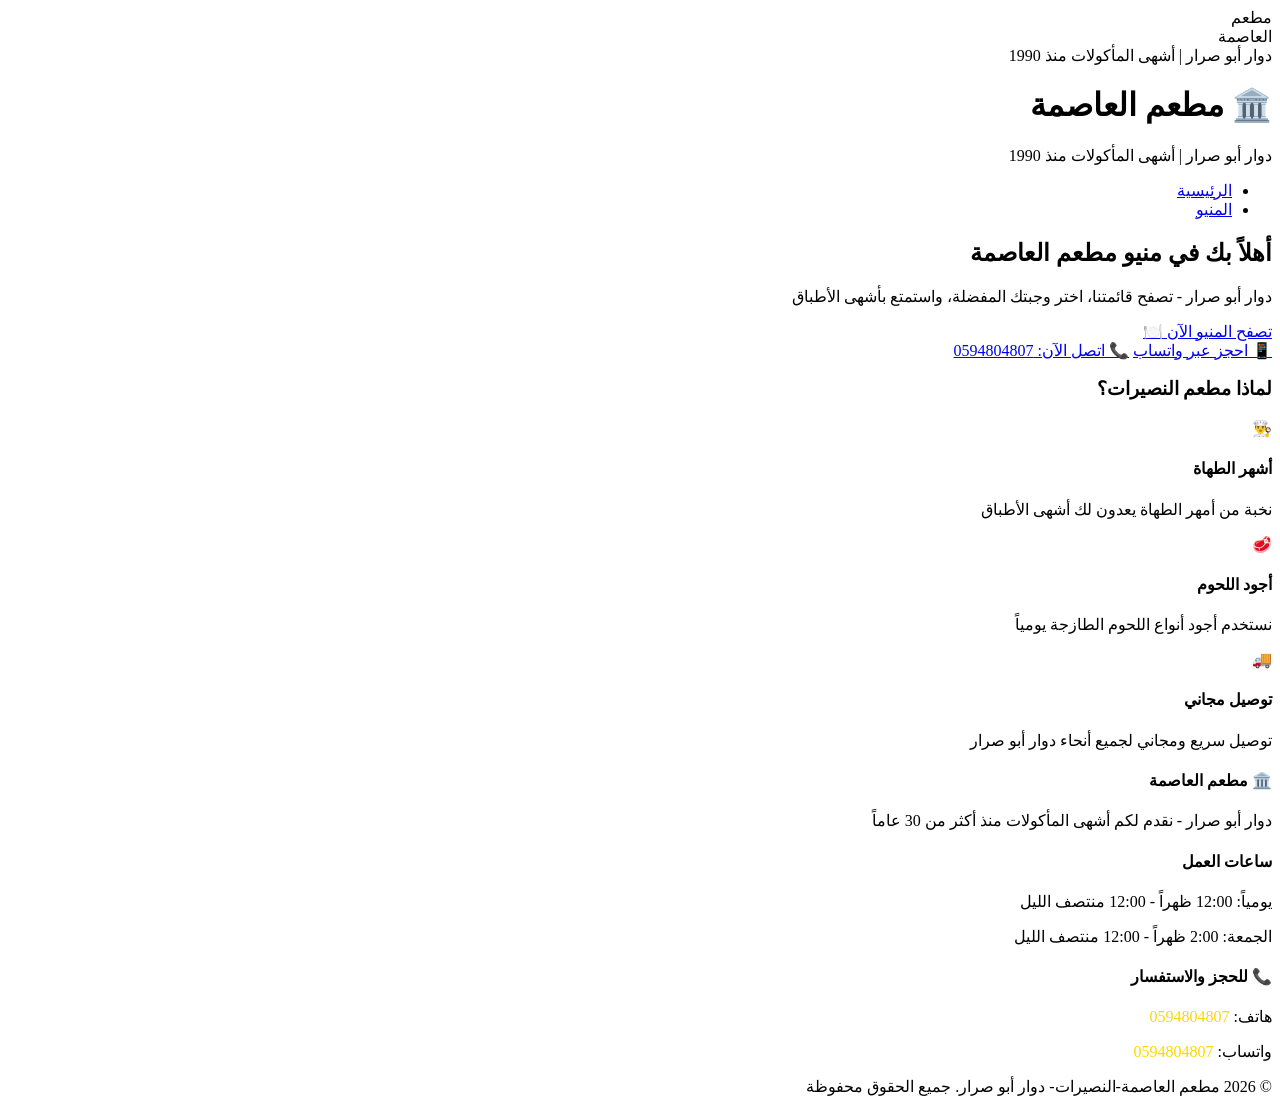
==== index.html @ 47d1ee33 "Upload restaurant website" ====
<!DOCTYPE html>
<html lang="ar" dir="rtl">

<head>
    <meta charset="UTF-8">
    <meta name="viewport" content="width=device-width, initial-scale=1.0, viewport-fit=cover">
    <title>مطععم العاصمة </title>
    <link rel="stylesheet" href="css/style.css">
</head>

<body>

    <!-- شاشة التحميل (Splash Screen) -->
    <div class="splash-screen" id="splashScreen">
        <div class="splash-content">
            <div class="splash-logo-text">
                مطعم<br>
                <span>العاصمة</span>
            </div>
            <div class="splash-subtitle">دوار أبو صرار | أشهى المأكولات منذ 1990</div>
            <div class="splash-spinner"></div>
        </div>
    </div>

    <!-- المحتوى الرئيسي -->
    <div class="main-content" id="mainContent">
        <header>
            <div class="container">
                <div class="logo">
                    <h1>🏛️ مطعم العاصمة</h1>
                    <p>دوار أبو صرار | أشهى المأكولات منذ 1990</p>
                </div>
                <nav>
                    <ul>
                        <li><a href="index.html" class="active">الرئيسية</a></li>
                        <li><a href="menu.html">المنيو</a></li>
                    </ul>
                </nav>
            </div>
        </header>

        <section class="hero">
            <div class="hero-content">
                <h2>أهلاً بك في منيو مطعم العاصمة </h2>
                <p>دوار أبو صرار - تصفح قائمتنا، اختر وجبتك المفضلة، واستمتع بأشهى الأطباق</p>
                <a href="menu.html" class="btn-primary">تصفح المنيو الآن 🍽️</a>
                <div class="contact-buttons">
                    <a href="https://wa.me/970594804807" target="_blank" class="booking-btn">📱 احجز عبر واتساب</a>
                    <a href="tel:0594804807" class="booking-btn call-btn">📞 اتصل الآن: 0594804807</a>
                </div>
            </div>
        </section>

        <section class="features">
            <div class="container">
                <h3 class="section-title">لماذا مطعم النصيرات؟</h3>
                <div class="features-grid">
                    <div class="feature-card">
                        <div class="feature-icon">👨‍🍳</div>
                        <h4>أشهر الطهاة</h4>
                        <p>نخبة من أمهر الطهاة يعدون لك أشهى الأطباق</p>
                    </div>
                    <div class="feature-card">
                        <div class="feature-icon">🥩</div>
                        <h4>أجود اللحوم</h4>
                        <p>نستخدم أجود أنواع اللحوم الطازجة يومياً</p>
                    </div>
                    <div class="feature-card">
                        <div class="feature-icon">🚚</div>
                        <h4>توصيل مجاني</h4>
                        <p>توصيل سريع ومجاني لجميع أنحاء دوار أبو صرار</p>
                    </div>
                </div>
            </div>
        </section>

        <footer>
            <div class="container">
                <div class="footer-content">
                    <div class="footer-section">
                        <h4>🏛️ مطعم العاصمة</h4>
                        <p>دوار أبو صرار - نقدم لكم أشهى المأكولات منذ أكثر من 30 عاماً</p>
                    </div>
                    <div class="footer-section">
                        <h4>ساعات العمل</h4>
                        <p>يومياً: 12:00 ظهراً - 12:00 منتصف الليل</p>
                        <p>الجمعة: 2:00 ظهراً - 12:00 منتصف الليل</p>
                    </div>
                    <div class="footer-section">
                        <h4>📞 للحجز والاستفسار</h4>
                        <p>هاتف: <a href="tel:0594804807" style="color:#FFD700; text-decoration:none;">0594804807</a>
                        </p>
                        <p>واتساب: <a href="https://wa.me/970594804807" target="_blank"
                                style="color:#FFD700; text-decoration:none;">0594804807</a></p>
                    </div>
                </div>
                <div class="footer-bottom">
                    <p>© 2026 مطعم العاصمة-النصيرات- دوار أبو صرار. جميع الحقوق محفوظة</p>
                </div>
            </div>
        </footer>
    </div>

    <script src="js/main.js"></script>
</body>

</html>
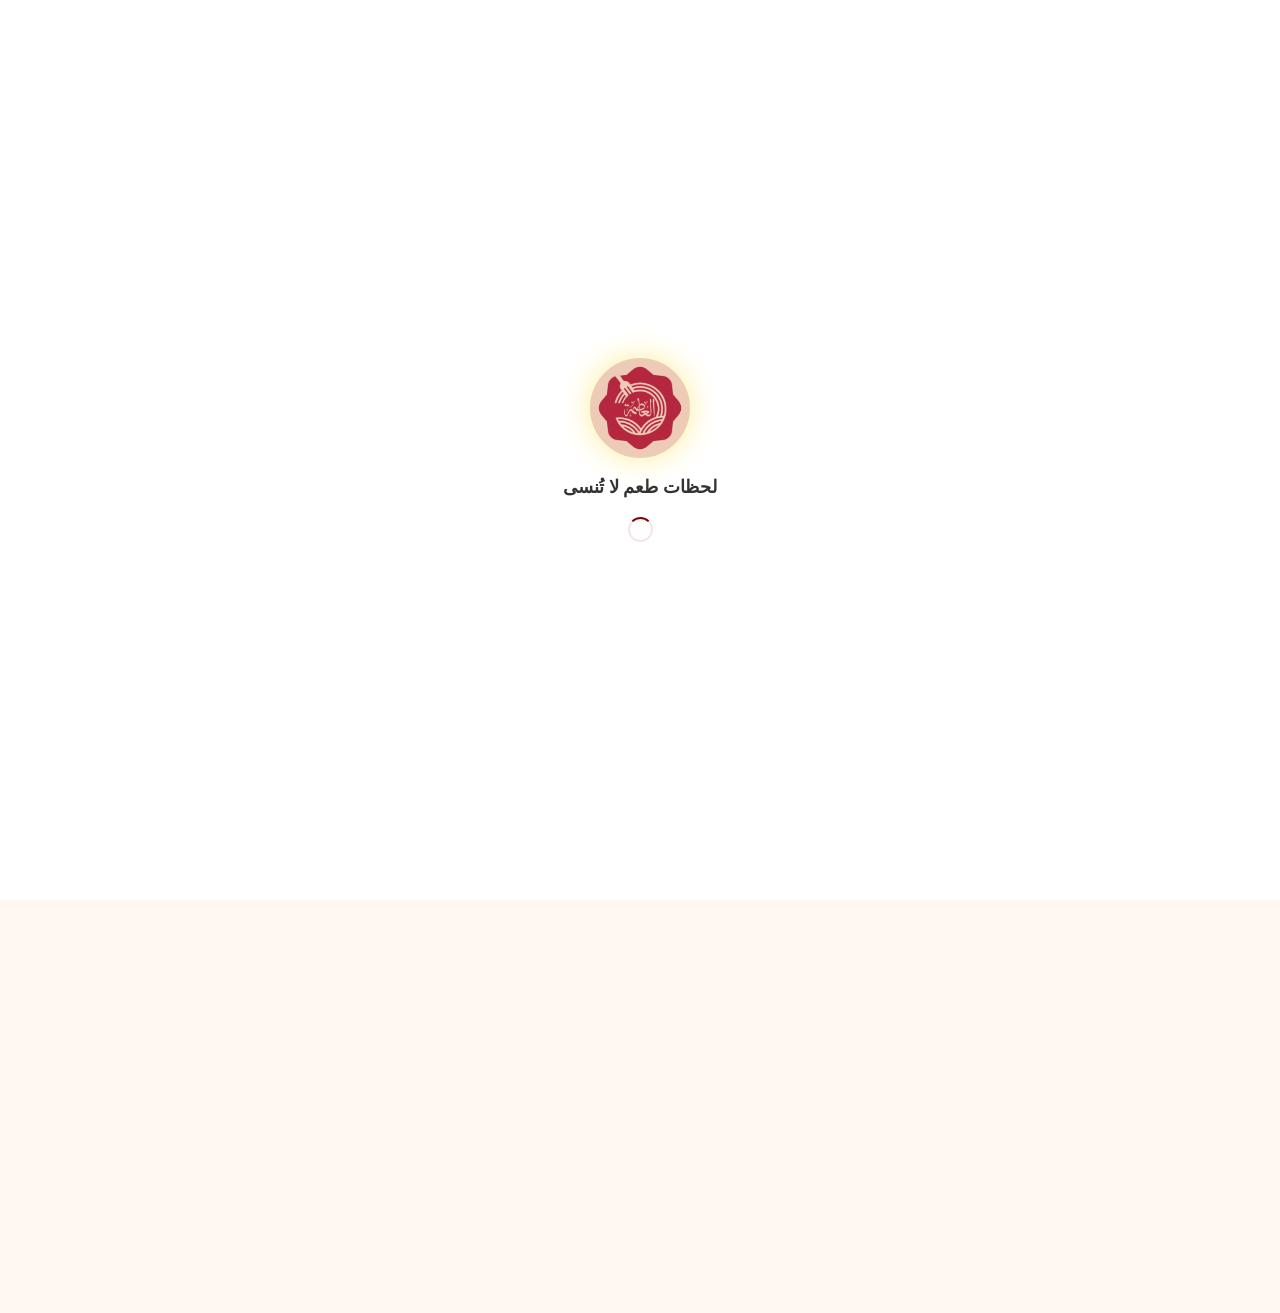
==== commit 9df33cfb: "first upload" ====
--- a/index.html
+++ b/index.html
@@ -3,33 +3,101 @@
 
 <head>
     <meta charset="UTF-8">
+   
     <meta name="viewport" content="width=device-width, initial-scale=1.0, viewport-fit=cover">
-    <title>مطععم العاصمة </title>
+    <title>مطعم العاصمة | مذاق يجمعنا</title>
+    <meta name="description" content="مطعم العاصمة في النصيرات - غزة يقدم أشهى الوجبات السريعة والمشاوي بجودة عالية وخدمة سريعة. اطلب الآن واستمتع بتجربة طعام مميزة لحظات طعم لا تُنسى.">
+    <meta name="keywords" content="مطعم العاصمة, مطاعم النصيرات, مطاعم غزة, وجبات سريعة غزة, مشاوي غزة, منيو العاصمة, دوار أبو صرار">
+    <link rel="canonical" href="https://alassema-restaurant.netlify.app/">
+
+    <link rel="icon" type="image/jpeg" href="assets/images/logo.jpg">
+    <link rel="apple-touch-icon" href="assets/images/logo.jpg">
+
+    <meta property="og:type" content="website">
+    <meta property="og:site_name" content="مطعم العاصمة">
+    <meta property="og:title" content="مطعم العاصمة - تجربة طعام مميزة في غزة">
+    <meta property="og:description" content="أفضل وجبات سريعة ومشاوي في النصيرات - تصفح المنيو واطلب الآن بسهولة.">
+    <meta property="og:image" content="https://alassema-restaurant.netlify.app/assets/images/logo.jpg">
+    <meta property="og:url" content="https://alassema-restaurant.netlify.app/">
+    <meta property="og:locale" content="ar_AR">
+
+    <meta name="twitter:card" content="summary_large_image">
+    <meta name="twitter:title" content="مطعم العاصمة - النصيرات">
+    <meta name="twitter:description" content="لحظات طعم لا تُنسى - أفضل وجبات سريعة ومشاوي في النصيرات.">
+    <meta name="twitter:image" content="https://alassema-restaurant.netlify.app/assets/images/logo.jpg">
+    
     <link rel="stylesheet" href="css/style.css">
+    <link rel="stylesheet" href="https://cdnjs.cloudflare.com/ajax/libs/font-awesome/6.0.0/css/all.min.css">
+    <link rel="icon" type="image/jpeg" href="assets/images/logo.jpg">
+    <script type="application/ld+json">
+        {
+          "@context": "https://schema.org",
+          "@type": "Restaurant",
+          "name": "مطعم العاصمة",
+          "image": "https://alassema-restaurant.netlify.app/assets/images/logo.jpg",
+          "url": "https://alassema-restaurant.netlify.app/",
+          "telephone": "+970594804807",
+          "address": {
+            "@type": "PostalAddress",
+            "streetAddress": "دوار أبو صرار",
+            "addressLocality": "النصيرات",
+            "addressRegion": "غزة",
+            "addressCountry": "PS"
+          },
+          "geo": {
+            "@type": "GeoCoordinates",
+            "latitude": "31.4485",
+            "longitude": "34.3918"
+          },
+          "servesCuisine": ["Fast Food", "Grill", "Arabic Food"],
+          "priceRange": "$$",
+          "openingHoursSpecification": [
+            {
+              "@type": "OpeningHoursSpecification",
+              "dayOfWeek": ["Monday", "Tuesday", "Wednesday", "Thursday", "Saturday", "Sunday"],
+              "opens": "12:00",
+              "closes": "23:59"
+            },
+            {
+              "@type": "OpeningHoursSpecification",
+              "dayOfWeek": "Friday",
+              "opens": "14:00",
+              "closes": "23:59"
+            }
+          ]
+        }
+        </script>
 </head>
 
 <body>
 
-    <!-- شاشة التحميل (Splash Screen) -->
-    <div class="splash-screen" id="splashScreen">
-        <div class="splash-content">
-            <div class="splash-logo-text">
-                مطعم<br>
-                <span>العاصمة</span>
+    <div class="splash-screen" id="splashScreen" style="background-color: #ffffff;">
+        <div class="splash-content" style="text-align: center;">
+            <div class="splash-logo-container" style="width: 100px; height: 100px; margin: 0 auto;">
+                <img src="assets/images/logo.jpg" alt="العاصمة" class="splash-logo-img" style="width: 100%; border-radius: 50%;">
             </div>
-            <div class="splash-subtitle">دوار أبو صرار | أشهى المأكولات منذ 1990</div>
-            <div class="splash-spinner"></div>
+            
+            <div class="splash-text" style="margin-top: 15px; color: #333; font-size: 1.1rem; font-weight: bold;">
+                لحظات طعم لا تُنسى
+            </div>
+    
+            <div class="splash-spinner" style="width: 25px; height: 25px; border-width: 2px; margin: 15px auto 0;"></div>
         </div>
     </div>
 
-    <!-- المحتوى الرئيسي -->
     <div class="main-content" id="mainContent">
         <header>
             <div class="container">
                 <div class="logo">
-                    <h1>🏛️ مطعم العاصمة</h1>
-                    <p>دوار أبو صرار | أشهى المأكولات منذ 1990</p>
+                    <a href="index.html" class="logo-link">
+                        <img src="assets/images/logo.jpg" alt="Logo" class="header-logo-img">
+                        <div class="logo-text-wrapper">
+                            <h1>مطعم العاصمة</h1>
+                            <p>النصيرات | المذاق الرفيع</p>
+                        </div>
+                    </a>
                 </div>
+                
                 <nav>
                     <ul>
                         <li><a href="index.html" class="active">الرئيسية</a></li>
@@ -41,34 +109,31 @@
 
         <section class="hero">
             <div class="hero-content">
-                <h2>أهلاً بك في منيو مطعم العاصمة </h2>
-                <p>دوار أبو صرار - تصفح قائمتنا، اختر وجبتك المفضلة، واستمتع بأشهى الأطباق</p>
-                <a href="menu.html" class="btn-primary">تصفح المنيو الآن 🍽️</a>
-                <div class="contact-buttons">
-                    <a href="https://wa.me/970594804807" target="_blank" class="booking-btn">📱 احجز عبر واتساب</a>
-                    <a href="tel:0594804807" class="booking-btn call-btn">📞 اتصل الآن: 0594804807</a>
+                <h2>حيث يجتمع الفن والمذاق 🥗</h2>
+                <p>نقدم لك تشكيلة مختارة من الوجبات المحضرة بشغف لتناسب ذوقك الرفيع.</p>
+                <div class="hero-cta">
+                    <a href="menu.html" class="btn-primary">استكشف المنيو</a>
                 </div>
             </div>
         </section>
 
         <section class="features">
             <div class="container">
-                <h3 class="section-title">لماذا مطعم النصيرات؟</h3>
                 <div class="features-grid">
                     <div class="feature-card">
-                        <div class="feature-icon">👨‍🍳</div>
-                        <h4>أشهر الطهاة</h4>
-                        <p>نخبة من أمهر الطهاة يعدون لك أشهى الأطباق</p>
+                        <div class="feature-icon">✨</div>
+                        <h4>جودة تليق بك</h4>
+                        <p>نعتمد أفضل المعايير في اختيار المكونات واللحوم الطازجة يومياً.</p>
                     </div>
                     <div class="feature-card">
-                        <div class="feature-icon">🥩</div>
-                        <h4>أجود اللحوم</h4>
-                        <p>نستخدم أجود أنواع اللحوم الطازجة يومياً</p>
+                        <div class="feature-icon">🔥</div>
+                        <h4>تحضير فوري</h4>
+                        <p>وجبتك تُحضر بعناية لحظة طلبك لتصلك ساخنة وطازجة تماماً.</p>
                     </div>
                     <div class="feature-card">
-                        <div class="feature-icon">🚚</div>
-                        <h4>توصيل مجاني</h4>
-                        <p>توصيل سريع ومجاني لجميع أنحاء دوار أبو صرار</p>
+                        <div class="feature-icon">📍</div>
+                        <h4>دقة المواعيد</h4>
+                        <p>نلتزم بتقديم خدمة سريعة واحترافية، سواء داخل المطعم أو في التوصيل.</p>
                     </div>
                 </div>
             </div>
@@ -79,23 +144,29 @@
                 <div class="footer-content">
                     <div class="footer-section">
                         <h4>🏛️ مطعم العاصمة</h4>
-                        <p>دوار أبو صرار - نقدم لكم أشهى المأكولات منذ أكثر من 30 عاماً</p>
+                        <p><i class="fas fa-map-marker-alt"></i> النصيرات - دوار أبو صرار</p>
                     </div>
+        
                     <div class="footer-section">
-                        <h4>ساعات العمل</h4>
-                        <p>يومياً: 12:00 ظهراً - 12:00 منتصف الليل</p>
-                        <p>الجمعة: 2:00 ظهراً - 12:00 منتصف الليل</p>
+                        <h4>أوقات العمل</h4>
+                        <p>يومياً: 12:00 م - 12:00 ص</p>
+                        <p>الجمعة: 2:00 م - 12:00 ص</p>
                     </div>
+        
                     <div class="footer-section">
-                        <h4>📞 للحجز والاستفسار</h4>
-                        <p>هاتف: <a href="tel:0594804807" style="color:#FFD700; text-decoration:none;">0594804807</a>
-                        </p>
-                        <p>واتساب: <a href="https://wa.me/970594804807" target="_blank"
-                                style="color:#FFD700; text-decoration:none;">0594804807</a></p>
+                        <h4>تواصل معنا</h4>
+                        <div class="social-links">
+                            <a href="https://www.facebook.com/asemarest/" target="_blank" class="social-icon fb"><i class="fab fa-facebook-f"></i></a>
+                            <a href="https://www.instagram.com/asemarest" target="_blank" class="social-icon ig"><i class="fab fa-instagram"></i></a>
+                            <a href="https://wa.me/970594804807" target="_blank" class="social-icon wa"><i class="fab fa-whatsapp"></i></a>
+                        </div>
+                        <div class="call-action-wrapper">
+                            <a href="tel:0594804807" class="booking-btn call-btn">اطلب وجبتك الآن</a>
+                        </div>
                     </div>
                 </div>
                 <div class="footer-bottom">
-                    <p>© 2026 مطعم العاصمة-النصيرات- دوار أبو صرار. جميع الحقوق محفوظة</p>
+                    <p>© 2026 مطعم العاصمة. جميع الحقوق محفوظة</p>
                 </div>
             </div>
         </footer>
@@ -103,5 +174,4 @@
 
     <script src="js/main.js"></script>
 </body>
-
 </html>
--- a/css/style.css
+++ b/css/style.css
@@ -0,0 +1,462 @@
+/* ========== 1. الإعدادات العامة والخطوط ========== */
+@import url('https://fonts.googleapis.com/css2?family=Tajawal:wght@300;400;500;700;800&display=swap');
+
+* {
+    margin: 0;
+    padding: 0;
+    box-sizing: border-box;
+}
+
+body {
+    font-family: 'Tajawal', sans-serif;
+    background: #fef8f0;
+    color: #2d2a24;
+    line-height: 1.6;
+}
+
+.container {
+    max-width: 1200px;
+    margin: 0 auto;
+    padding: 0 20px;
+}
+
+/* ========== 2. الهيدر والشعار (Header & Logo) ========== */
+header {
+    background: linear-gradient(135deg, #8B0000 0%, #5a0000 100%);
+    color: white;
+    padding: 10px 0;
+    box-shadow: 0 2px 15px rgba(0,0,0,0.2);
+    position: sticky;
+    top: 0;
+    z-index: 1000;
+}
+
+header .container {
+    display: flex;
+    justify-content: space-between;
+    align-items: center;
+    flex-wrap: wrap;
+    gap: 20px;
+}
+
+.logo-link {
+    display: flex;
+    align-items: center;
+    gap: 15px;
+    text-decoration: none;
+}
+
+.header-logo-img {
+    height: 70px;
+    width: auto;
+    border-radius: 12px;
+    border: 1.5px solid #FFD700;
+    background: #fff;
+    padding: 2px;
+}
+
+.logo-text-wrapper h1 {
+    color: #FFD700;
+    font-size: 1.6rem;
+    margin: 0;
+    text-shadow: 1px 1px 2px rgba(0,0,0,0.5);
+}
+
+.logo-text-wrapper p {
+    color: #f1c7b8;
+    font-size: 0.8rem;
+    margin: 0;
+}
+
+nav ul {
+    display: flex;
+    list-style: none;
+    gap: 30px;
+}
+
+nav ul li a {
+    color: white;
+    text-decoration: none;
+    font-weight: 500;
+    padding: 8px 20px;
+    border-radius: 30px;
+    transition: all 0.3s;
+}
+
+nav ul li a:hover,
+nav ul li a.active {
+    background: #FFD700;
+    color: #8B0000;
+}
+
+/* ========== 3. قسم الـ Hero ========== */
+.hero {
+    background: linear-gradient(rgba(0, 0, 0, 0.5), rgba(0, 0, 0, 0.3)), 
+                url('../assets/images/hero-bg.jpg'); 
+    background-size: cover;
+    background-position: center center;
+    background-repeat: no-repeat;
+    height: 80vh;
+    display: flex;
+    align-items: center;
+    justify-content: center;
+    padding: 0 20px;
+}
+
+.hero-content {
+    max-width: 700px;
+    margin: 0 auto;
+    text-align: center;
+    color: white;
+}
+
+.hero-content p {
+    font-size: 1.2rem;
+    margin-bottom: 30px;
+}
+
+.btn-primary {
+    display: inline-block;
+    background: #FFD700;
+    color: #8B0000;
+    padding: 12px 32px;
+    border-radius: 40px;
+    text-decoration: none;
+    font-weight: bold;
+    font-size: 1.1rem;
+    transition: all 0.3s;
+}
+
+.btn-primary:hover {
+    background: #FFC107;
+    transform: scale(1.05);
+}
+
+/* ========== 4. صفحة المنيو والأصناف ========== */
+.menu-page {
+    padding: 60px 0;
+    min-height: 70vh;
+}
+
+.page-title {
+    text-align: center;
+    font-size: 2.5rem;
+    color: #8B0000;
+    margin-bottom: 15px;
+}
+
+.page-subtitle {
+    text-align: center;
+    color: #666;
+    margin-bottom: 30px;
+}
+
+.category-block {
+    margin-bottom: 50px;
+    background: white;
+    border-radius: 24px;
+    padding: 30px;
+    box-shadow: 0 5px 20px rgba(0, 0, 0, 0.05);
+}
+
+.category-title {
+    font-size: 1.8rem;
+    color: #8B0000;
+    margin-bottom: 25px;
+    padding-bottom: 10px;
+    border-bottom: 3px solid #FFD700;
+    display: inline-block;
+}
+
+.items-grid {
+    display: grid;
+    grid-template-columns: repeat(auto-fill, minmax(300px, 1fr));
+    gap: 15px;
+}
+
+.menu-item-card {
+    display: flex;
+    justify-content: space-between;
+    align-items: center;
+    background: #fef8f0;
+    border-radius: 12px;
+    padding: 15px 20px;
+    transition: all 0.3s;
+    border-right: 5px solid #8B0000;
+    cursor: pointer; /* تم إضافة مؤشر اليد هنا */
+}
+
+.menu-item-card:hover {
+    background: white;
+    box-shadow: 0 5px 15px rgba(0, 0, 0, 0.1);
+    transform: scale(1.02);
+}
+
+.menu-item-info h4 {
+    font-size: 1.1rem;
+    color: #2d2a24;
+    margin-bottom: 5px;
+}
+
+.menu-item-info p {
+    font-size: 0.85rem;
+    color: #777;
+}
+
+.menu-item-price {
+    font-size: 1.1rem;
+    font-weight: 800;
+    color: #8B0000;
+    background: #fef1f1;
+    padding: 8px 15px;
+    border-radius: 10px;
+    white-space: nowrap;
+}
+
+/* الملاحظة أسفل المنيو */
+.menu-note-display {
+    background-color: #fff3cd;
+    border-right: 5px solid #8B0000;
+    padding: 15px;
+    margin: 30px 0;
+    border-radius: 8px;
+    text-align: center;
+    font-weight: bold;
+    color: #8B0000;
+    box-shadow: 0 2px 5px rgba(0,0,0,0.1);
+}
+
+/* ========== 5. أزرار التواصل والحجز ========== */
+.contact-buttons {
+    display: flex;
+    justify-content: center;
+    gap: 10px;
+    margin-bottom: 20px;
+    flex-wrap: wrap;
+}
+
+.booking-btn {
+    display: inline-block;
+    background: #25D366;
+    color: white;
+    padding: 12px 24px;
+    border-radius: 40px;
+    text-decoration: none;
+    font-weight: bold;
+    font-size: 1rem;
+    transition: all 0.3s;
+}
+
+.call-btn {
+    display: inline-flex;
+    align-items: center;
+    gap: 10px;
+    background-color: #FFD700;
+    color: #000 !important;
+    padding: 12px 25px;
+    border-radius: 50px;
+    text-decoration: none;
+    font-weight: bold;
+    box-shadow: 0 4px 15px rgba(255, 215, 0, 0.2);
+}
+
+.booking-btn:hover, .call-btn:hover {
+    transform: scale(1.05);
+    opacity: 0.9;
+}
+
+/* ========== 6. المميزات ========== */
+.features {
+    padding: 60px 0;
+    background: white;
+}
+
+.section-title {
+    text-align: center;
+    font-size: 2rem;
+    color: #8B0000;
+    margin-bottom: 40px;
+}
+
+.features-grid {
+    display: grid;
+    grid-template-columns: repeat(auto-fit, minmax(280px, 1fr));
+    gap: 30px;
+}
+
+.feature-card {
+    text-align: center;
+    padding: 30px;
+    background: #fef8f0;
+    border-radius: 20px;
+    transition: all 0.3s;
+}
+
+.feature-card:hover {
+    transform: translateY(-10px);
+    box-shadow: 0 10px 30px rgba(0, 0, 0, 0.1);
+}
+
+/* ========== 7. الفوتر ========== */
+footer {
+    background: #1a1a1a;
+    color: #ffffff;
+    padding: 40px 0 20px;
+    border-top: 3px solid #8B0000;
+}
+
+.footer-content {
+    display: grid;
+    grid-template-columns: repeat(auto-fit, minmax(250px, 1fr));
+    gap: 30px;
+    text-align: center;
+}
+
+.social-links {
+    display: flex;
+    justify-content: center;
+    gap: 12px;
+    margin-bottom: 15px;
+}
+
+.social-icon {
+    width: 42px; height: 42px;
+    border-radius: 50%;
+    display: flex; align-items: center; justify-content: center;
+    color: white; font-size: 18px; transition: all 0.3s ease;
+    text-decoration: none;
+}
+
+.fb { background: #1877F2; }
+.ig { background: linear-gradient(45deg, #f09433, #e6683c, #dc2743, #cc2366, #bc1888); }
+.wa { background: #25D366; }
+
+/* ========== 8. شاشة التحميل (Splash Screen) ========== */
+.splash-screen {
+    position: fixed;
+    top: 0; left: 0; width: 100%; height: 100%;
+    background-color: #f1c7b8;
+    display: flex; justify-content: center; align-items: center;
+    z-index: 9999;
+}
+
+.splash-logo-container {
+    width: 100px; height: 100px;
+    margin-bottom: 20px;
+    animation: logoFadeIn 1.2s ease-out, splashPulse 1.5s ease-in-out infinite alternate;
+}
+
+.splash-logo-img {
+    width: 100%; height: 100%;
+    object-fit: contain;
+    filter: drop-shadow(0 0 15px rgba(255, 215, 0, 0.4));
+}
+.splash-text {
+    animation: fadeIn 1s ease-in-out;
+}
+
+@keyframes fadeIn {
+    from { opacity: 0; transform: translateY(10px); }
+    to { opacity: 1; transform: translateY(0); }
+}
+
+.splash-spinner {
+    width: 30px; height: 30px;
+    border: 3px solid rgba(139, 0, 0, 0.1);
+    border-top: 3px solid #8B0000;
+    border-radius: 50%;
+    margin: 20px auto 0;
+    animation: spin 1s linear infinite;
+}
+
+.main-content {
+    opacity: 0;
+    transition: opacity 0.5s ease;
+}
+
+.main-content.visible {
+    opacity: 1;
+}
+
+/* ========== 9. الأنيميشن ========== */
+@keyframes spin { 100% { transform: rotate(360deg); } }
+@keyframes splashPulse { from { transform: scale(1); } to { transform: scale(1.05); } }
+@keyframes logoFadeIn { from { opacity: 0; transform: scale(0.8); } to { opacity: 1; transform: scale(1); } }
+
+/* ========== 10. استجابة للجوال (Media Queries) ========== */
+@media (max-width: 768px) {
+    header .container { flex-direction: column; text-align: center; }
+    nav ul { gap: 15px; margin-top: 10px; }
+    .hero { height: 60vh; background-position: 25% center; }
+    .hero-content h2 { font-size: 1.8rem; }
+    .page-title { font-size: 1.8rem; }
+    .call-btn, .booking-btn { width: 100%; justify-content: center; }
+    
+    .category-title {
+        background: linear-gradient(to left, #8B0000, #4a0000);
+        color: white;
+        padding: 10px 20px;
+        border-radius: 50px;
+        display: block;
+        text-align: center;
+        font-size: 1.2rem;
+    }
+}
+
+/* ========== 11. إضافة نافذة عرض صور الطعام (Food Modal) ========== */
+.food-modal {
+    position: fixed;
+    top: 0;
+    left: 0;
+    width: 100%;
+    height: 100%;
+    background: rgba(0, 0, 0, 0.85);
+    display: none; /* يتم تغييره بواسطة JS */
+    align-items: center;
+    justify-content: center;
+    z-index: 2000;
+    opacity: 0;
+    transition: opacity 0.3s ease;
+}
+
+.food-modal.active {
+    opacity: 1;
+}
+
+.modal-body {
+    background: white;
+    padding: 20px;
+    border-radius: 20px;
+    max-width: 450px;
+    width: 90%;
+    text-align: center;
+    position: relative;
+    transform: scale(0.8);
+    transition: transform 0.3s ease;
+}
+
+.food-modal.active .modal-body {
+    transform: scale(1);
+}
+
+.modal-body img {
+    width: 100%;
+    border-radius: 15px;
+    margin-bottom: 15px;
+    box-shadow: 0 5px 15px rgba(0,0,0,0.2);
+}
+
+.modal-body h3 {
+    color: #8B0000;
+    font-size: 1.4rem;
+}
+
+.close-modal-btn {
+    position: absolute;
+    top: 10px;
+    right: 15px;
+    font-size: 30px;
+    cursor: pointer;
+    color: #8B0000;
+    font-weight: bold;
+}
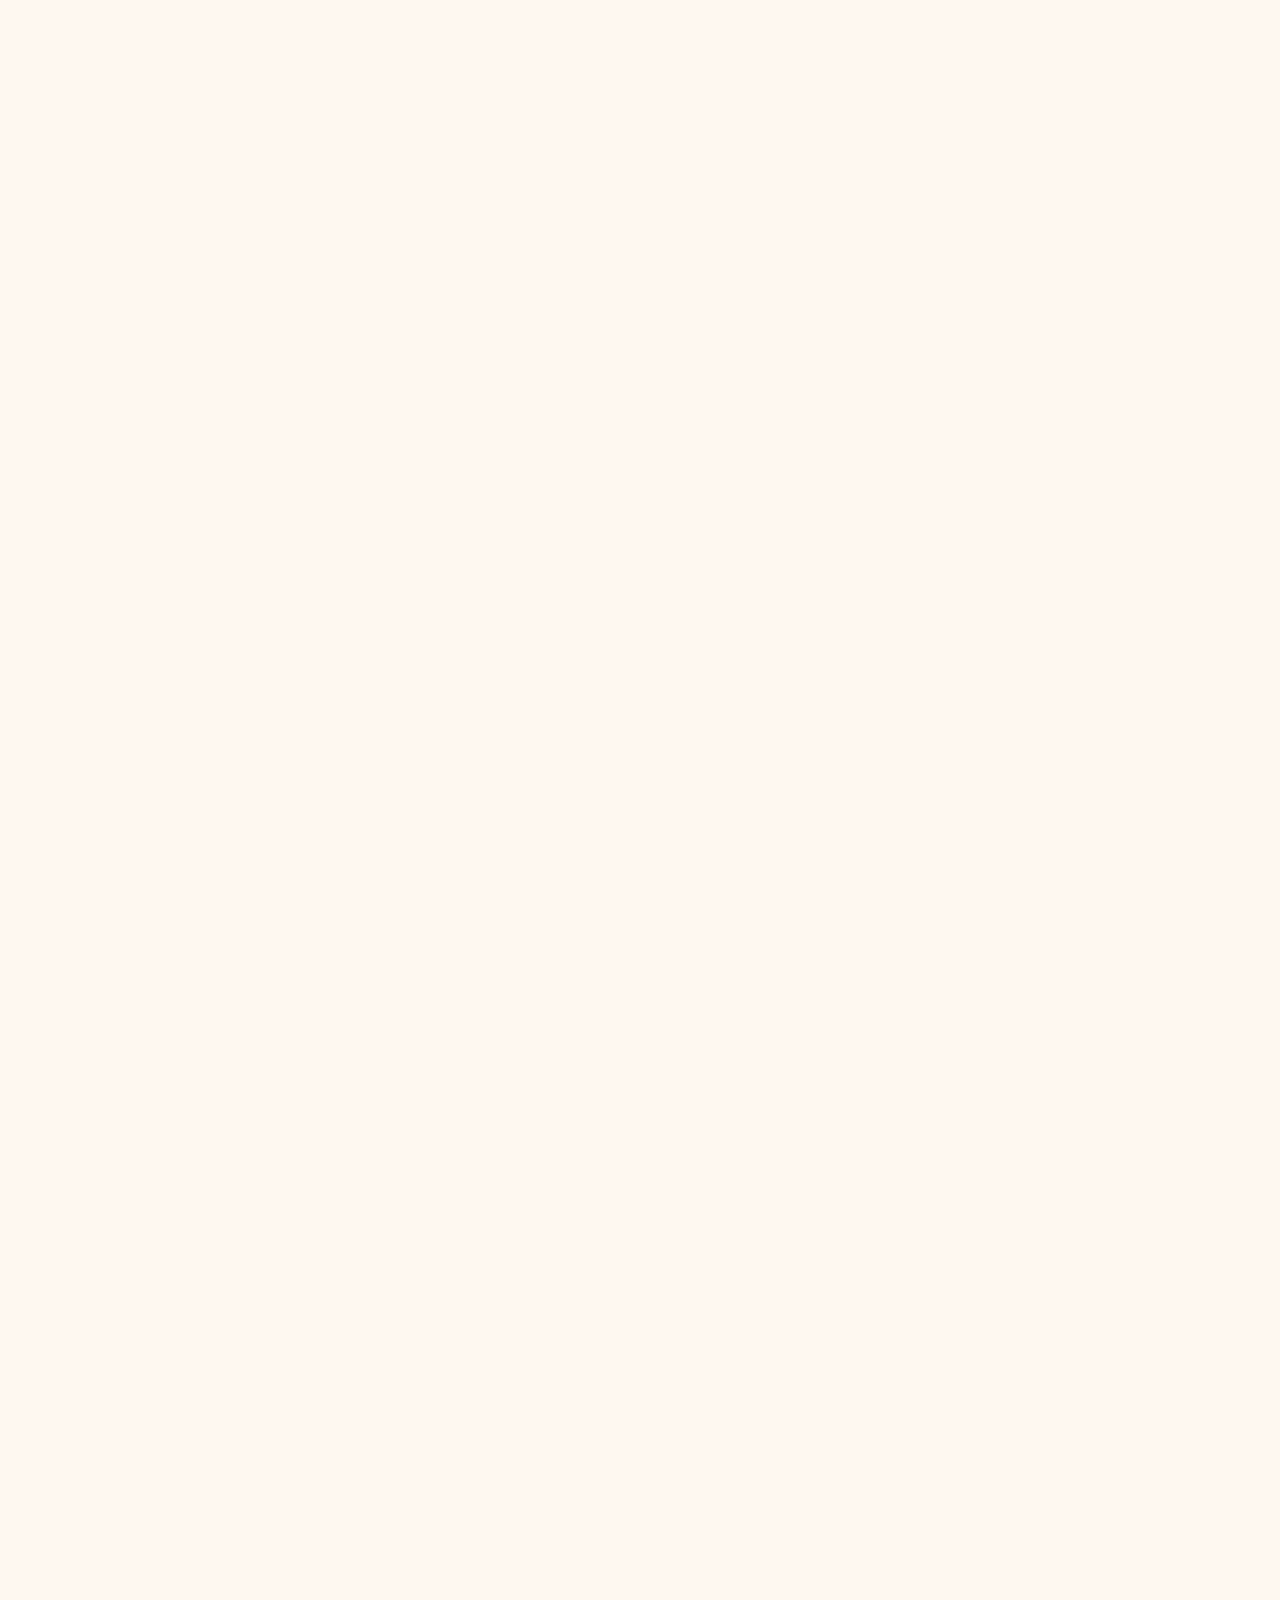
==== commit 39efe323: "تحديث الصور وتعديل التصميم" ====
--- a/index.html
+++ b/index.html
@@ -1,177 +1,456 @@
 <!DOCTYPE html>
 <html lang="ar" dir="rtl">
-
 <head>
     <meta charset="UTF-8">
-   
     <meta name="viewport" content="width=device-width, initial-scale=1.0, viewport-fit=cover">
-    <title>مطعم العاصمة | مذاق يجمعنا</title>
-    <meta name="description" content="مطعم العاصمة في النصيرات - غزة يقدم أشهى الوجبات السريعة والمشاوي بجودة عالية وخدمة سريعة. اطلب الآن واستمتع بتجربة طعام مميزة لحظات طعم لا تُنسى.">
-    <meta name="keywords" content="مطعم العاصمة, مطاعم النصيرات, مطاعم غزة, وجبات سريعة غزة, مشاوي غزة, منيو العاصمة, دوار أبو صرار">
+    <title>مطعم العاصمة | ALASEMA - مذاق يجمعنا</title>
+    <meta name="description" content="مطعم العاصمة في النصيرات - غزة يقدم أشهى الوجبات السريعة والمشاوي بجودة عالية">
+    <meta name="keywords" content="مطعم العاصمة, Alasema, مطاعم النصيرات, مطاعم غزة">
+    <meta name="google-site-verification" content="ZePMrccEI_mKXvgqI4uJsRuyv08kpk_qlB1QU6Xp2k4" />
     <link rel="canonical" href="https://alassema-restaurant.netlify.app/">
-
     <link rel="icon" type="image/jpeg" href="assets/images/logo.jpg">
-    <link rel="apple-touch-icon" href="assets/images/logo.jpg">
-
-    <meta property="og:type" content="website">
-    <meta property="og:site_name" content="مطعم العاصمة">
-    <meta property="og:title" content="مطعم العاصمة - تجربة طعام مميزة في غزة">
-    <meta property="og:description" content="أفضل وجبات سريعة ومشاوي في النصيرات - تصفح المنيو واطلب الآن بسهولة.">
-    <meta property="og:image" content="https://alassema-restaurant.netlify.app/assets/images/logo.jpg">
-    <meta property="og:url" content="https://alassema-restaurant.netlify.app/">
-    <meta property="og:locale" content="ar_AR">
-
-    <meta name="twitter:card" content="summary_large_image">
-    <meta name="twitter:title" content="مطعم العاصمة - النصيرات">
-    <meta name="twitter:description" content="لحظات طعم لا تُنسى - أفضل وجبات سريعة ومشاوي في النصيرات.">
-    <meta name="twitter:image" content="https://alassema-restaurant.netlify.app/assets/images/logo.jpg">
     
+    <!-- CSS Files -->
     <link rel="stylesheet" href="css/style.css">
     <link rel="stylesheet" href="https://cdnjs.cloudflare.com/ajax/libs/font-awesome/6.0.0/css/all.min.css">
-    <link rel="icon" type="image/jpeg" href="assets/images/logo.jpg">
+    <link href="https://fonts.googleapis.com/css2?family=Cairo:wght@300;400;500;600;700;800&family=Poppins:wght@300;400;500;600;700&display=swap" rel="stylesheet">
+    
+    <!-- Schema.org -->
     <script type="application/ld+json">
-        {
-          "@context": "https://schema.org",
-          "@type": "Restaurant",
-          "name": "مطعم العاصمة",
-          "image": "https://alassema-restaurant.netlify.app/assets/images/logo.jpg",
-          "url": "https://alassema-restaurant.netlify.app/",
-          "telephone": "+970594804807",
-          "address": {
+    {
+        "@context": "https://schema.org",
+        "@type": "Restaurant",
+        "name": "مطعم العاصمة",
+        "alternateName": "ALASEMA",
+        "image": "https://alassema-restaurant.netlify.app/assets/images/logo.jpg",
+        "url": "https://alassema-restaurant.netlify.app/",
+        "telephone": "+970594804807",
+        "address": {
             "@type": "PostalAddress",
             "streetAddress": "دوار أبو صرار",
             "addressLocality": "النصيرات",
             "addressRegion": "غزة",
             "addressCountry": "PS"
-          },
-          "geo": {
-            "@type": "GeoCoordinates",
-            "latitude": "31.4485",
-            "longitude": "34.3918"
-          },
-          "servesCuisine": ["Fast Food", "Grill", "Arabic Food"],
-          "priceRange": "$$",
-          "openingHoursSpecification": [
-            {
-              "@type": "OpeningHoursSpecification",
-              "dayOfWeek": ["Monday", "Tuesday", "Wednesday", "Thursday", "Saturday", "Sunday"],
-              "opens": "12:00",
-              "closes": "23:59"
-            },
-            {
-              "@type": "OpeningHoursSpecification",
-              "dayOfWeek": "Friday",
-              "opens": "14:00",
-              "closes": "23:59"
-            }
-          ]
-        }
-        </script>
+        },
+        "servesCuisine": ["Fast Food", "Grill", "Arabic Food"],
+        "priceRange": "$$"
+    }
+    </script>
 </head>
-
 <body>
 
-    <div class="splash-screen" id="splashScreen" style="background-color: #ffffff;">
-        <div class="splash-content" style="text-align: center;">
-            <div class="splash-logo-container" style="width: 100px; height: 100px; margin: 0 auto;">
-                <img src="assets/images/logo.jpg" alt="العاصمة" class="splash-logo-img" style="width: 100%; border-radius: 50%;">
-            </div>
-            
-            <div class="splash-text" style="margin-top: 15px; color: #333; font-size: 1.1rem; font-weight: bold;">
-                لحظات طعم لا تُنسى
-            </div>
-    
-            <div class="splash-spinner" style="width: 25px; height: 25px; border-width: 2px; margin: 15px auto 0;"></div>
+    <!-- ========== شاشة التحميل SPLASH SCREEN ========== -->
+    <div class="splash-screen" id="splashScreen">
+        <div class="splash-content">
+            <div class="splash-logo-container">
+                <img src="assets/images/logo.jpg" alt="ALASEMA" class="splash-logo-img">
+            </div>
+            <div class="splash-title">ALASEMA</div>
+            <div class="splash-subtitle">مطعم العاصمة</div>
+            <div class="splash-text">لحظات طعم لا تُنسى</div>
+            <div class="splash-spinner"></div>
         </div>
     </div>
 
     <div class="main-content" id="mainContent">
+        
+        <!-- ========== الهيدر HEADER ========== -->
         <header>
             <div class="container">
                 <div class="logo">
                     <a href="index.html" class="logo-link">
-                        <img src="assets/images/logo.jpg" alt="Logo" class="header-logo-img">
-                        <div class="logo-text-wrapper">
-                            <h1>مطعم العاصمة</h1>
-                            <p>النصيرات | المذاق الرفيع</p>
+                        <img src="assets/images/logo.jpg" alt="ALASEMA" class="header-logo-img">
+                        <div class="logo-text">
+                            <h1>ALASEMA</h1>
+                            <p>مطعم العاصمة</p>
                         </div>
                     </a>
                 </div>
                 
                 <nav>
                     <ul>
-                        <li><a href="index.html" class="active">الرئيسية</a></li>
-                        <li><a href="menu.html">المنيو</a></li>
+                        <li><a href="#home" class="active" data-en="HOME">الرئيسية</a></li>
+                        <li><a href="menu.html" data-en="MENU">المنيو</a></li>
+                        <li><a href="#about" data-en="About">عن المطعم</a></li>
+                        <li><a href="#gallery" data-en="Gallery">المعرض</a></li>
+                        <li><a href="#contact" data-en="Contact">اتصل بنا</a></li>
                     </ul>
                 </nav>
+                
+                <div class="lang-switch">
+                    <button class="lang-btn active" data-lang="ar">عربي</button>
+                    <button class="lang-btn" data-lang="en">EN</button>
+                </div>
+                
+                <div class="mobile-menu-btn">
+                    <i class="fas fa-bars"></i>
+                </div>
             </div>
         </header>
 
-        <section class="hero">
+        <!-- ========== HERO SECTION ========== -->
+        <section class="hero" id="home">
+            <div class="hero-overlay"></div>
             <div class="hero-content">
-                <h2>حيث يجتمع الفن والمذاق 🥗</h2>
-                <p>نقدم لك تشكيلة مختارة من الوجبات المحضرة بشغف لتناسب ذوقك الرفيع.</p>
-                <div class="hero-cta">
-                    <a href="menu.html" class="btn-primary">استكشف المنيو</a>
-                </div>
-            </div>
-        </section>
-
-        <section class="features">
-            <div class="container">
-                <div class="features-grid">
-                    <div class="feature-card">
-                        <div class="feature-icon">✨</div>
-                        <h4>جودة تليق بك</h4>
-                        <p>نعتمد أفضل المعايير في اختيار المكونات واللحوم الطازجة يومياً.</p>
-                    </div>
-                    <div class="feature-card">
-                        <div class="feature-icon">🔥</div>
-                        <h4>تحضير فوري</h4>
-                        <p>وجبتك تُحضر بعناية لحظة طلبك لتصلك ساخنة وطازجة تماماً.</p>
-                    </div>
-                    <div class="feature-card">
-                        <div class="feature-icon">📍</div>
-                        <h4>دقة المواعيد</h4>
-                        <p>نلتزم بتقديم خدمة سريعة واحترافية، سواء داخل المطعم أو في التوصيل.</p>
-                    </div>
-                </div>
-            </div>
-        </section>
-
+                <h1 class="hero-title">
+                    <span class="title-ar">طعم لا يُنسى</span>
+                    <span class="title-en">A CULINARY JOURNEY BEYOND ORDINARY</span>
+                </h1>
+                <div class="hero-buttons">
+                    <a href="menu.html" class="hero-btn primary" data-en="VIEW MENU">استكشف المنيو</a>
+                    <a href="#contact" class="hero-btn secondary" data-en="VISIT US">زورونا</a>
+                </div>
+            </div>
+        </section>
+
+        <!-- ========== الأطباق المميزة FEATURED DISHES ========== -->
+        <section class="featured-dishes">
+            <div class="container">
+                <h2 class="section-title">
+                    <span class="title-ar">أطباقنا المميزة</span>
+                    <span class="title-en">FEATURED DISHES</span>
+                </h2>
+                
+                <div class="dishes-grid">
+                    <!-- Signature Ribeye -->
+                    <div class="dish-card">
+                        <div class="dish-image">
+                            <img src="assets/images/dish-ribeye.jpg" alt="Signature Ribeye" onerror="this.src='assets/images/placeholder.jpg'">
+                        </div>
+                        <div class="dish-info">
+                            <h3 class="dish-name-en">SIGNATURE RIBEYE</h3>
+                            <p class="dish-name-ar">طعمك ريبعة</p>
+                            <p class="dish-desc">Ribeye steak, char-grilled and roasted, accompanied by a side of rice.</p>
+                            <div class="dish-price">₪65.00</div>
+                        </div>
+                    </div>
+
+                    <!-- Truffle Wagyu Burger -->
+                    <div class="dish-card">
+                        <div class="dish-image">
+                            <img src="assets/images/dish-burger.jpg" alt="Truffle Wagyu Burger" onerror="this.src='assets/images/placeholder.jpg'">
+                        </div>
+                        <div class="dish-info">
+                            <h3 class="dish-name-en">TRUFFLE WAGYU BURGER</h3>
+                            <p class="dish-name-ar">طبق بريجا وورغو</p>
+                            <p class="dish-desc">Lamb burger with truffle butter and caramelized onions.</p>
+                            <div class="dish-price">₪65.00</div>
+                        </div>
+                    </div>
+
+                    <!-- Mediterranean Meshwi -->
+                    <div class="dish-card">
+                        <div class="dish-image">
+                            <img src="assets/images/dish-meshwi.jpg" alt="Mediterranean Meshwi" onerror="this.src='assets/images/placeholder.jpg'">
+                        </div>
+                        <div class="dish-info">
+                            <h3 class="dish-name-en">MEDITERRANEAN MESHWI</h3>
+                            <p class="dish-name-ar">الذي أفرز</p>
+                            <p class="dish-desc">Mediterranean-inspired dishes with authentic flavors.</p>
+                            <div class="dish-price">₪65.00</div>
+                        </div>
+                    </div>
+
+                    <!-- Gold-Leaf Lamb Chops -->
+                    <div class="dish-card">
+                        <div class="dish-image">
+                            <img src="assets/images/dish-lamb.jpg" alt="Gold-Leaf Lamb Chops" onerror="this.src='assets/images/placeholder.jpg'">
+                        </div>
+                        <div class="dish-info">
+                            <h3 class="dish-name-en">GOLD-LEAF LAMB CHOPS</h3>
+                            <p class="dish-name-ar">كلهل ليفر بومي</p>
+                            <p class="dish-desc">Grilled lamb chops with roasted potatoes and vegetables.</p>
+                            <div class="dish-price">₪65.00</div>
+                        </div>
+                    </div>
+                </div>
+            </div>
+        </section>
+
+        <!-- ========== الرؤية والقيم MISSION & VALUES ========== -->
+        <section class="mission-values">
+            <div class="container">
+                <h2 class="section-title">
+                    <span class="title-ar">رؤيتنا وقيمنا</span>
+                    <span class="title-en">MISSION AND VALUES</span>
+                </h2>
+                
+                <div class="values-grid">
+                    <div class="value-card">
+                        <div class="value-icon">🎯</div>
+                        <h3 class="value-title">رؤيتنا</h3>
+                        <p class="value-desc">نطمح لأن نكون الوجهة الأولى لعشاق الطعام في غزة، حيث نجمع بين الجودة العالية والأسعار المناسبة.</p>
+                    </div>
+                    <div class="value-card">
+                        <div class="value-icon">⭐</div>
+                        <h3 class="value-title">قيمنا</h3>
+                        <p class="value-desc">الجودة، النظافة، السرعة، والاحترافية هي أسس عملنا التي نلتزم بها يومياً.</p>
+                    </div>
+                    <div class="value-card">
+                        <div class="value-icon">👨‍🍳</div>
+                        <h3 class="value-title">قصة نجاحنا</h3>
+                        <p class="value-desc">بدأنا رحلتنا لتقديم تجربة طعام استثنائية تجمع بين المذاق الأصيل والخدمة المتميزة.</p>
+                    </div>
+                    <div class="value-card">
+                        <div class="value-icon">🏆</div>
+                        <h3 class="value-title">جوائز وإنجازات</h3>
+                        <p class="value-desc">حصلنا على ثقة عملائنا كأفضل مطعم في النصيرات لسنوات متتالية.</p>
+                    </div>
+                </div>
+
+                <div class="achievements">
+                    <div class="achievement">
+                        <span class="achievement-year">2015</span>
+                        <span class="achievement-title">Premium Service</span>
+                    </div>
+                    <div class="achievement">
+                        <span class="achievement-year">2017</span>
+                        <span class="achievement-title">Best Quality</span>
+                    </div>
+                    <div class="achievement">
+                        <span class="achievement-year">2023</span>
+                        <span class="achievement-title">Luxurious Atmosphere</span>
+                    </div>
+                </div>
+            </div>
+        </section>
+
+        <!-- ========== لماذا تختارنا WHY CHOOSE US ========== -->
+        <section class="why-choose-us">
+            <div class="container">
+                <div class="why-grid">
+                    <div class="why-content">
+                        <h2 class="why-title">لماذا تختارنا</h2>
+                        <div class="why-features">
+                            <div class="why-feature">
+                                <i class="fas fa-check-circle"></i>
+                                <span>جودة تليق بك</span>
+                            </div>
+                            <div class="why-feature">
+                                <i class="fas fa-fire"></i>
+                                <span>تحضير فوري</span>
+                            </div>
+                            <div class="why-feature">
+                                <i class="fas fa-clock"></i>
+                                <span>دقة المواعيد</span>
+                            </div>
+                            <div class="why-feature">
+                                <i class="fas fa-leaf"></i>
+                                <span>مكونات طازجة</span>
+                            </div>
+                        </div>
+                    </div>
+                    <div class="why-image">
+                        <img src="assets/images/chef.jpg" alt="Executive Chef" onerror="this.src='assets/images/placeholder.jpg'">
+                        <div class="chef-info">
+                            <h3>Executive Chef</h3>
+                            <p>شيف تنفيذي بخبرة 15 عاماً</p>
+                        </div>
+                    </div>
+                </div>
+            </div>
+        </section>
+
+        <!-- ========== عن المطعم ABOUT US ========== -->
+        <section class="about-us" id="about">
+            <div class="container">
+                <div class="about-grid">
+                    <div class="about-image">
+                        <img src="assets/images/about-restaurant.jpg" alt="مطعم العاصمة" onerror="this.src='assets/images/placeholder.jpg'">
+                    </div>
+                    <div class="about-content">
+                        <h2 class="about-title">ABOUT US</h2>
+                        <p class="about-text">مطعم العاصمة في النصيرات - غزة، حيث نقدم أشهى الوجبات السريعة والمشاوي بجودة عالية وخدمة سريعة. نعتمد أفضل المعايير في اختيار المكونات واللحوم الطازجة يومياً. وجبتك تُحضر بعناية لحظة طلبك لتصلك ساخنة وطازجة تماماً. نلتزم بتقديم خدمة سريعة واحترافية، سواء داخل المطعم أو في التوصيل.</p>
+                        <div class="about-stats">
+                            <div class="stat">
+                                <span class="stat-number">15+</span>
+                                <span class="stat-label">سنوات خبرة</span>
+                            </div>
+                            <div class="stat">
+                                <span class="stat-number">50+</span>
+                                <span class="stat-label">صنف طعام</span>
+                            </div>
+                            <div class="stat">
+                                <span class="stat-number">10k+</span>
+                                <span class="stat-label">عميل سعيد</span>
+                            </div>
+                        </div>
+                        <a href="menu.html" class="about-btn">VIEW MENU</a>
+                    </div>
+                </div>
+            </div>
+        </section>
+
+        <!-- ========== معرض الصور GALLERY ========== -->
+        <section class="gallery" id="gallery">
+            <div class="container">
+                <h2 class="section-title">
+                    <span class="title-ar">معرض الصور</span>
+                    <span class="title-en">GALLERY</span>
+                </h2>
+                
+                <div class="gallery-grid">
+                    <div class="gallery-item" onclick="openGalleryModal(0)">
+                        <img src="assets/images/gallery-1.jpg" alt="Wagyu Ribeye Steak" onerror="this.src='assets/images/placeholder.jpg'">
+                        <div class="gallery-overlay">
+                            <h4>Wagyu Ribeye Steak</h4>
+                            <p>₪65.00</p>
+                        </div>
+                    </div>
+                    <div class="gallery-item" onclick="openGalleryModal(1)">
+                        <img src="assets/images/gallery-2.jpg" alt="Grilled Lamb Chops" onerror="this.src='assets/images/placeholder.jpg'">
+                        <div class="gallery-overlay">
+                            <h4>Grilled Lamb Chops</h4>
+                            <p>₪65.00</p>
+                        </div>
+                    </div>
+                    <div class="gallery-item" onclick="openGalleryModal(2)">
+                        <img src="assets/images/gallery-3.jpg" alt="Mediterranean Meshwi" onerror="this.src='assets/images/placeholder.jpg'">
+                        <div class="gallery-overlay">
+                            <h4>Mediterranean Meshwi</h4>
+                            <p>₪65.00</p>
+                        </div>
+                    </div>
+                    <div class="gallery-item" onclick="openGalleryModal(3)">
+                        <img src="assets/images/gallery-4.jpg" alt="Truffle Burger" onerror="this.src='assets/images/placeholder.jpg'">
+                        <div class="gallery-overlay">
+                            <h4>Truffle Wagyu Burger</h4>
+                            <p>₪65.00</p>
+                        </div>
+                    </div>
+                </div>
+            </div>
+        </section>
+
+        <!-- ========== نموذج الاتصال GET IN TOUCH ========== -->
+        <section class="contact-form-section" id="contact">
+            <div class="container">
+                <div class="contact-wrapper">
+                    <div class="contact-info-side">
+                        <h2 class="contact-title">GET IN TOUCH</h2>
+                        <div class="contact-details-list">
+                            <div class="contact-detail-item">
+                                <i class="fas fa-user"></i>
+                                <div>
+                                    <h4>اسم المستخدم</h4>
+                                    <p>مطعم العاصمة</p>
+                                </div>
+                            </div>
+                            <div class="contact-detail-item">
+                                <i class="fas fa-phone"></i>
+                                <div>
+                                    <h4>رقم الهاتف</h4>
+                                    <p>+970594804807</p>
+                                </div>
+                            </div>
+                            <div class="contact-detail-item">
+                                <i class="fas fa-envelope"></i>
+                                <div>
+                                    <h4>Email</h4>
+                                    <p>asemarest@gmail.com</p>
+                                </div>
+                            </div>
+                            <div class="contact-detail-item">
+                                <i class="fab fa-whatsapp"></i>
+                                <div>
+                                    <h4>WhatsApp</h4>
+                                    <p>+970594804807</p>
+                                </div>
+                            </div>
+                        </div>
+                        
+                        <div class="quick-links">
+                            <h3>قائمة سريعة</h3>
+                            <ul>
+                                <li><a href="#home">الرئيسية</a></li>
+                                <li><a href="menu.html">المنيو</a></li>
+                                <li><a href="#about">عن المطعم</a></li>
+                                <li><a href="#contact">اتصل بنا</a></li>
+                            </ul>
+                        </div>
+                    </div>
+                    
+                    <div class="contact-form-side">
+                        <form id="contactForm" class="contact-form">
+                            <div class="form-group">
+                                <input type="text" id="name" placeholder="الاسم" required>
+                            </div>
+                            <div class="form-group">
+                                <input type="tel" id="phone" placeholder="رقم الهاتف" required>
+                            </div>
+                            <div class="form-group">
+                                <input type="email" id="email" placeholder="البريد الإلكتروني" required>
+                            </div>
+                            <div class="form-group">
+                                <input type="text" id="whatsapp" placeholder="رقم واتساب">
+                            </div>
+                            <button type="submit" class="submit-btn">إرسال</button>
+                        </form>
+                    </div>
+                </div>
+            </div>
+        </section>
+
+        <!-- ========== الفوتر FOOTER ========== -->
         <footer>
             <div class="container">
-                <div class="footer-content">
-                    <div class="footer-section">
-                        <h4>🏛️ مطعم العاصمة</h4>
-                        <p><i class="fas fa-map-marker-alt"></i> النصيرات - دوار أبو صرار</p>
-                    </div>
-        
-                    <div class="footer-section">
-                        <h4>أوقات العمل</h4>
-                        <p>يومياً: 12:00 م - 12:00 ص</p>
-                        <p>الجمعة: 2:00 م - 12:00 ص</p>
-                    </div>
-        
-                    <div class="footer-section">
-                        <h4>تواصل معنا</h4>
-                        <div class="social-links">
-                            <a href="https://www.facebook.com/asemarest/" target="_blank" class="social-icon fb"><i class="fab fa-facebook-f"></i></a>
-                            <a href="https://www.instagram.com/asemarest" target="_blank" class="social-icon ig"><i class="fab fa-instagram"></i></a>
-                            <a href="https://wa.me/970594804807" target="_blank" class="social-icon wa"><i class="fab fa-whatsapp"></i></a>
-                        </div>
-                        <div class="call-action-wrapper">
-                            <a href="tel:0594804807" class="booking-btn call-btn">اطلب وجبتك الآن</a>
-                        </div>
+                <div class="footer-grid">
+                    <div class="footer-col">
+                        <div class="footer-logo">
+                            <img src="assets/images/logo.jpg" alt="ALASEMA">
+                            <h3>ALASEMA</h3>
+                            <p>مطعم العاصمة</p>
+                        </div>
+                    </div>
+                    <div class="footer-col">
+                        <h4>روابط سريعة</h4>
+                        <ul>
+                            <li><a href="#home">الرئيسية</a></li>
+                            <li><a href="menu.html">المنيو</a></li>
+                            <li><a href="#about">عن المطعم</a></li>
+                            <li><a href="#contact">اتصل بنا</a></li>
+                        </ul>
+                    </div>
+                    <div class="footer-col">
+                        <h4>وسائل التواصل</h4>
+                        <div class="social-icons">
+                            <a href="https://www.facebook.com/asemarest/" target="_blank" class="social-icon"><i class="fab fa-facebook-f"></i></a>
+                            <a href="https://www.instagram.com/asemarest" target="_blank" class="social-icon"><i class="fab fa-instagram"></i></a>
+                            <a href="https://wa.me/+970594804807" target="_blank" class="social-icon"><i class="fab fa-whatsapp"></i></a>
+                            <a href="#" target="_blank" class="social-icon" id="tiktok-link"><i class="fab fa-tiktok"></i></a>
+                        </div>
+                    </div>
+                    <div class="footer-col">
+                        <h4>الموقع</h4>
+                        <p>النصيرات - دوار أبو صرار، غزة</p>
+                        <a href="#" class="map-link-footer">www.alasema.com</a>
                     </div>
                 </div>
                 <div class="footer-bottom">
-                    <p>© 2026 مطعم العاصمة. جميع الحقوق محفوظة</p>
+                    <p>© 2026 مطعم العاصمة - ALASEMA Restaurant. جميع الحقوق محفوظة</p>
                 </div>
             </div>
         </footer>
     </div>
 
+    <!-- Gallery Modal -->
+    <div id="gallery-modal" class="gallery-modal">
+        <div class="gallery-modal-content">
+            <span class="gallery-modal-close">&times;</span>
+            <img id="gallery-modal-img" src="">
+            <div class="gallery-modal-info">
+                <h3 id="gallery-modal-title"></h3>
+                <p id="gallery-modal-desc"></p>
+                <div class="gallery-modal-price" id="gallery-modal-price"></div>
+                <div class="gallery-modal-contact">
+                    <p><i class="fas fa-envelope"></i> info@alasema.com</p>
+                    <p><i class="fas fa-phone"></i> +970594804807</p>
+                </div>
+            </div>
+        </div>
+    </div>
+
     <script src="js/main.js"></script>
+    <script src="js/lang.js"></script>
 </body>
 </html>
--- a/css/style.css
+++ b/css/style.css
@@ -1,5 +1,32 @@
-/* ========== 1. الإعدادات العامة والخطوط ========== */
-@import url('https://fonts.googleapis.com/css2?family=Tajawal:wght@300;400;500;700;800&display=swap');
+/* ========================================
+   مطعم العاصمة ALASEMA - ملف الأنماط الرئيسي
+   تصميم احترافي متجاوب مع دعم اللغتين
+   ======================================== */
+
+/* ========== المتغيرات ========== */
+:root {
+    --primary-red: #8B0000;
+    --primary-dark: #5a0000;
+    --primary-light: #a52a2a;
+    --gold: #FFD700;
+    --gold-dark: #DAA520;
+    --gold-light: #FFED4A;
+    --bg-light: #fef8f0;
+    --bg-white: #ffffff;
+    --bg-dark: #1a1a1a;
+    --text-dark: #2d2a24;
+    --text-gray: #666666;
+    --text-light: #999999;
+    --shadow-sm: 0 5px 20px rgba(0,0,0,0.05);
+    --shadow-md: 0 10px 30px rgba(0,0,0,0.1);
+    --shadow-lg: 0 20px 40px rgba(0,0,0,0.15);
+    --shadow-hover: 0 15px 35px rgba(139,0,0,0.15);
+    --radius-sm: 8px;
+    --radius-md: 15px;
+    --radius-lg: 25px;
+    --radius-xl: 40px;
+    --transition: 0.3s ease;
+}
 
 * {
     margin: 0;
@@ -7,11 +34,17 @@
     box-sizing: border-box;
 }
 
+html {
+    scroll-behavior: smooth;
+    font-size: 16px;
+}
+
 body {
-    font-family: 'Tajawal', sans-serif;
-    background: #fef8f0;
-    color: #2d2a24;
+    font-family: 'Cairo', 'Tajawal', sans-serif;
+    background: var(--bg-light);
+    color: var(--text-dark);
     line-height: 1.6;
+    overflow-x: hidden;
 }
 
 .container {
@@ -20,443 +53,964 @@
     padding: 0 20px;
 }
 
-/* ========== 2. الهيدر والشعار (Header & Logo) ========== */
-header {
-    background: linear-gradient(135deg, #8B0000 0%, #5a0000 100%);
-    color: white;
-    padding: 10px 0;
-    box-shadow: 0 2px 15px rgba(0,0,0,0.2);
-    position: sticky;
-    top: 0;
-    z-index: 1000;
-}
-
-header .container {
-    display: flex;
-    justify-content: space-between;
-    align-items: center;
-    flex-wrap: wrap;
-    gap: 20px;
-}
-
-.logo-link {
-    display: flex;
-    align-items: center;
-    gap: 15px;
-    text-decoration: none;
-}
-
-.header-logo-img {
-    height: 70px;
-    width: auto;
-    border-radius: 12px;
-    border: 1.5px solid #FFD700;
-    background: #fff;
-    padding: 2px;
-}
-
-.logo-text-wrapper h1 {
-    color: #FFD700;
-    font-size: 1.6rem;
-    margin: 0;
-    text-shadow: 1px 1px 2px rgba(0,0,0,0.5);
-}
-
-.logo-text-wrapper p {
-    color: #f1c7b8;
-    font-size: 0.8rem;
-    margin: 0;
-}
-
-nav ul {
-    display: flex;
-    list-style: none;
-    gap: 30px;
-}
-
-nav ul li a {
-    color: white;
-    text-decoration: none;
-    font-weight: 500;
-    padding: 8px 20px;
-    border-radius: 30px;
-    transition: all 0.3s;
-}
-
-nav ul li a:hover,
-nav ul li a.active {
-    background: #FFD700;
-    color: #8B0000;
-}
-
-/* ========== 3. قسم الـ Hero ========== */
-.hero {
-    background: linear-gradient(rgba(0, 0, 0, 0.5), rgba(0, 0, 0, 0.3)), 
-                url('../assets/images/hero-bg.jpg'); 
-    background-size: cover;
-    background-position: center center;
-    background-repeat: no-repeat;
-    height: 80vh;
-    display: flex;
-    align-items: center;
-    justify-content: center;
-    padding: 0 20px;
-}
-
-.hero-content {
-    max-width: 700px;
-    margin: 0 auto;
-    text-align: center;
-    color: white;
-}
-
-.hero-content p {
-    font-size: 1.2rem;
-    margin-bottom: 30px;
-}
-
-.btn-primary {
-    display: inline-block;
-    background: #FFD700;
-    color: #8B0000;
-    padding: 12px 32px;
-    border-radius: 40px;
-    text-decoration: none;
-    font-weight: bold;
-    font-size: 1.1rem;
-    transition: all 0.3s;
-}
-
-.btn-primary:hover {
-    background: #FFC107;
-    transform: scale(1.05);
-}
-
-/* ========== 4. صفحة المنيو والأصناف ========== */
-.menu-page {
-    padding: 60px 0;
-    min-height: 70vh;
-}
-
-.page-title {
-    text-align: center;
-    font-size: 2.5rem;
-    color: #8B0000;
-    margin-bottom: 15px;
-}
-
-.page-subtitle {
-    text-align: center;
-    color: #666;
-    margin-bottom: 30px;
-}
-
-.category-block {
-    margin-bottom: 50px;
-    background: white;
-    border-radius: 24px;
-    padding: 30px;
-    box-shadow: 0 5px 20px rgba(0, 0, 0, 0.05);
-}
-
-.category-title {
-    font-size: 1.8rem;
-    color: #8B0000;
-    margin-bottom: 25px;
-    padding-bottom: 10px;
-    border-bottom: 3px solid #FFD700;
-    display: inline-block;
-}
-
-.items-grid {
-    display: grid;
-    grid-template-columns: repeat(auto-fill, minmax(300px, 1fr));
-    gap: 15px;
-}
-
-.menu-item-card {
-    display: flex;
-    justify-content: space-between;
-    align-items: center;
-    background: #fef8f0;
-    border-radius: 12px;
-    padding: 15px 20px;
-    transition: all 0.3s;
-    border-right: 5px solid #8B0000;
-    cursor: pointer; /* تم إضافة مؤشر اليد هنا */
-}
-
-.menu-item-card:hover {
-    background: white;
-    box-shadow: 0 5px 15px rgba(0, 0, 0, 0.1);
-    transform: scale(1.02);
-}
-
-.menu-item-info h4 {
-    font-size: 1.1rem;
-    color: #2d2a24;
-    margin-bottom: 5px;
-}
-
-.menu-item-info p {
-    font-size: 0.85rem;
-    color: #777;
-}
-
-.menu-item-price {
-    font-size: 1.1rem;
-    font-weight: 800;
-    color: #8B0000;
-    background: #fef1f1;
-    padding: 8px 15px;
-    border-radius: 10px;
-    white-space: nowrap;
-}
-
-/* الملاحظة أسفل المنيو */
-.menu-note-display {
-    background-color: #fff3cd;
-    border-right: 5px solid #8B0000;
-    padding: 15px;
-    margin: 30px 0;
-    border-radius: 8px;
-    text-align: center;
-    font-weight: bold;
-    color: #8B0000;
-    box-shadow: 0 2px 5px rgba(0,0,0,0.1);
-}
-
-/* ========== 5. أزرار التواصل والحجز ========== */
-.contact-buttons {
-    display: flex;
-    justify-content: center;
-    gap: 10px;
-    margin-bottom: 20px;
-    flex-wrap: wrap;
-}
-
-.booking-btn {
-    display: inline-block;
-    background: #25D366;
-    color: white;
-    padding: 12px 24px;
-    border-radius: 40px;
-    text-decoration: none;
-    font-weight: bold;
-    font-size: 1rem;
-    transition: all 0.3s;
-}
-
-.call-btn {
-    display: inline-flex;
-    align-items: center;
-    gap: 10px;
-    background-color: #FFD700;
-    color: #000 !important;
-    padding: 12px 25px;
-    border-radius: 50px;
-    text-decoration: none;
-    font-weight: bold;
-    box-shadow: 0 4px 15px rgba(255, 215, 0, 0.2);
-}
-
-.booking-btn:hover, .call-btn:hover {
-    transform: scale(1.05);
-    opacity: 0.9;
-}
-
-/* ========== 6. المميزات ========== */
-.features {
-    padding: 60px 0;
-    background: white;
-}
-
-.section-title {
-    text-align: center;
-    font-size: 2rem;
-    color: #8B0000;
-    margin-bottom: 40px;
-}
-
-.features-grid {
-    display: grid;
-    grid-template-columns: repeat(auto-fit, minmax(280px, 1fr));
-    gap: 30px;
-}
-
-.feature-card {
-    text-align: center;
-    padding: 30px;
-    background: #fef8f0;
-    border-radius: 20px;
-    transition: all 0.3s;
-}
-
-.feature-card:hover {
-    transform: translateY(-10px);
-    box-shadow: 0 10px 30px rgba(0, 0, 0, 0.1);
-}
-
-/* ========== 7. الفوتر ========== */
-footer {
-    background: #1a1a1a;
-    color: #ffffff;
-    padding: 40px 0 20px;
-    border-top: 3px solid #8B0000;
-}
-
-.footer-content {
-    display: grid;
-    grid-template-columns: repeat(auto-fit, minmax(250px, 1fr));
-    gap: 30px;
-    text-align: center;
-}
-
-.social-links {
-    display: flex;
-    justify-content: center;
-    gap: 12px;
-    margin-bottom: 15px;
-}
-
-.social-icon {
-    width: 42px; height: 42px;
-    border-radius: 50%;
-    display: flex; align-items: center; justify-content: center;
-    color: white; font-size: 18px; transition: all 0.3s ease;
-    text-decoration: none;
-}
-
-.fb { background: #1877F2; }
-.ig { background: linear-gradient(45deg, #f09433, #e6683c, #dc2743, #cc2366, #bc1888); }
-.wa { background: #25D366; }
-
-/* ========== 8. شاشة التحميل (Splash Screen) ========== */
+/* ========== شاشة التحميل ========== */
 .splash-screen {
-    position: fixed;
-    top: 0; left: 0; width: 100%; height: 100%;
-    background-color: #f1c7b8;
-    display: flex; justify-content: center; align-items: center;
-    z-index: 9999;
-}
-
-.splash-logo-container {
-    width: 100px; height: 100px;
-    margin-bottom: 20px;
-    animation: logoFadeIn 1.2s ease-out, splashPulse 1.5s ease-in-out infinite alternate;
-}
-
-.splash-logo-img {
-    width: 100%; height: 100%;
-    object-fit: contain;
-    filter: drop-shadow(0 0 15px rgba(255, 215, 0, 0.4));
-}
-.splash-text {
-    animation: fadeIn 1s ease-in-out;
-}
-
-@keyframes fadeIn {
-    from { opacity: 0; transform: translateY(10px); }
-    to { opacity: 1; transform: translateY(0); }
-}
-
-.splash-spinner {
-    width: 30px; height: 30px;
-    border: 3px solid rgba(139, 0, 0, 0.1);
-    border-top: 3px solid #8B0000;
-    border-radius: 50%;
-    margin: 20px auto 0;
-    animation: spin 1s linear infinite;
-}
-
-.main-content {
-    opacity: 0;
-    transition: opacity 0.5s ease;
-}
-
-.main-content.visible {
-    opacity: 1;
-}
-
-/* ========== 9. الأنيميشن ========== */
-@keyframes spin { 100% { transform: rotate(360deg); } }
-@keyframes splashPulse { from { transform: scale(1); } to { transform: scale(1.05); } }
-@keyframes logoFadeIn { from { opacity: 0; transform: scale(0.8); } to { opacity: 1; transform: scale(1); } }
-
-/* ========== 10. استجابة للجوال (Media Queries) ========== */
-@media (max-width: 768px) {
-    header .container { flex-direction: column; text-align: center; }
-    nav ul { gap: 15px; margin-top: 10px; }
-    .hero { height: 60vh; background-position: 25% center; }
-    .hero-content h2 { font-size: 1.8rem; }
-    .page-title { font-size: 1.8rem; }
-    .call-btn, .booking-btn { width: 100%; justify-content: center; }
-    
-    .category-title {
-        background: linear-gradient(to left, #8B0000, #4a0000);
-        color: white;
-        padding: 10px 20px;
-        border-radius: 50px;
-        display: block;
-        text-align: center;
-        font-size: 1.2rem;
-    }
-}
-
-/* ========== 11. إضافة نافذة عرض صور الطعام (Food Modal) ========== */
-.food-modal {
     position: fixed;
     top: 0;
     left: 0;
     width: 100%;
     height: 100%;
-    background: rgba(0, 0, 0, 0.85);
-    display: none; /* يتم تغييره بواسطة JS */
-    align-items: center;
+    background: linear-gradient(135deg, var(--bg-white) 0%, var(--bg-light) 100%);
+    display: flex;
     justify-content: center;
-    z-index: 2000;
+    align-items: center;
+    z-index: 9999;
+    transition: opacity 0.5s ease;
+}
+
+.splash-content {
+    text-align: center;
+    animation: fadeInUp 1s ease-out;
+}
+
+.splash-logo-container {
+    width: 120px;
+    height: 120px;
+    margin: 0 auto;
+    animation: pulse 1.5s ease-in-out infinite alternate;
+}
+
+.splash-logo-img {
+    width: 100%;
+    height: 100%;
+    object-fit: cover;
+    border-radius: 50%;
+    box-shadow: 0 0 30px rgba(255,215,0,0.3);
+    border: 3px solid var(--gold);
+}
+
+.splash-title {
+    font-size: 2rem;
+    font-weight: 800;
+    color: var(--primary-red);
+    margin-top: 15px;
+    letter-spacing: 2px;
+}
+
+.splash-subtitle {
+    font-size: 1rem;
+    color: var(--text-gray);
+}
+
+.splash-text {
+    margin-top: 10px;
+    font-size: 1rem;
+    font-weight: bold;
+    color: var(--gold-dark);
+}
+
+.splash-spinner {
+    width: 40px;
+    height: 40px;
+    margin: 20px auto 0;
+    border: 3px solid rgba(139,0,0,0.1);
+    border-top: 3px solid var(--primary-red);
+    border-right: 3px solid var(--gold);
+    border-radius: 50%;
+    animation: spin 1s linear infinite;
+}
+
+@keyframes spin { 100% { transform: rotate(360deg); } }
+@keyframes pulse { from { transform: scale(1); } to { transform: scale(1.05); } }
+@keyframes fadeInUp {
+    from { opacity: 0; transform: translateY(30px); }
+    to { opacity: 1; transform: translateY(0); }
+}
+
+.main-content {
     opacity: 0;
-    transition: opacity 0.3s ease;
-}
-
-.food-modal.active {
+    transition: opacity 0.5s ease;
+}
+
+.main-content.visible {
     opacity: 1;
 }
 
-.modal-body {
+/* ========== الهيدر ========== */
+header {
+    background: linear-gradient(135deg, var(--primary-red) 0%, var(--primary-dark) 100%);
+    position: sticky;
+    top: 0;
+    z-index: 1000;
+    box-shadow: var(--shadow-md);
+}
+
+header .container {
+    display: flex;
+    justify-content: space-between;
+    align-items: center;
+    padding: 10px 20px;
+}
+
+.logo-link {
+    display: flex;
+    align-items: center;
+    gap: 15px;
+    text-decoration: none;
+}
+
+.header-logo-img {
+    height: 60px;
+    width: auto;
+    border-radius: 12px;
+    border: 2px solid var(--gold);
     background: white;
+    padding: 2px;
+}
+
+.logo-text h1 {
+    color: var(--gold);
+    font-size: 1.5rem;
+    margin: 0;
+}
+
+.logo-text p {
+    color: rgba(255,255,255,0.9);
+    font-size: 0.75rem;
+    margin: 0;
+}
+
+nav ul {
+    display: flex;
+    list-style: none;
+    gap: 10px;
+}
+
+nav ul li a {
+    color: white;
+    text-decoration: none;
+    font-weight: 500;
+    padding: 8px 18px;
+    border-radius: 30px;
+    transition: all var(--transition);
+}
+
+nav ul li a:hover,
+nav ul li a.active {
+    background: var(--gold);
+    color: var(--primary-red);
+}
+
+/* مفتاح اللغة */
+.lang-switch {
+    display: flex;
+    gap: 5px;
+}
+
+.lang-btn {
+    background: transparent;
+    border: 1px solid var(--gold);
+    color: var(--gold);
+    padding: 5px 12px;
+    border-radius: 20px;
+    cursor: pointer;
+    font-size: 0.8rem;
+    transition: all var(--transition);
+}
+
+.lang-btn.active {
+    background: var(--gold);
+    color: var(--primary-red);
+}
+
+.mobile-menu-btn {
+    display: none;
+    font-size: 1.5rem;
+    cursor: pointer;
+    color: var(--gold);
+}
+
+/* ========== HERO ========== */
+.hero {
+    position: relative;
+    height: 85vh;
+    min-height: 550px;
+    background-image: url('../assets/images/hero-bg-new.jpg');
+    background-size: cover;
+    background-position: center;
+    background-attachment: fixed;
+    display: flex;
+    align-items: center;
+    justify-content: center;
+    text-align: center;
+}
+
+.hero-overlay {
+    position: absolute;
+    top: 0;
+    left: 0;
+    right: 0;
+    bottom: 0;
+    background: linear-gradient(135deg, rgba(0,0,0,0.6) 0%, rgba(139,0,0,0.4) 100%);
+}
+
+.hero-content {
+    position: relative;
+    z-index: 2;
+    color: white;
+}
+
+.hero-title .title-ar {
+    font-size: 3.5rem;
+    font-weight: 800;
+    display: block;
+    text-shadow: 2px 2px 4px rgba(0,0,0,0.5);
+}
+
+.hero-title .title-en {
+    font-size: 1.2rem;
+    letter-spacing: 4px;
+    display: block;
+    margin-top: 10px;
+    font-weight: 300;
+}
+
+.hero-buttons {
+    display: flex;
+    gap: 20px;
+    justify-content: center;
+    margin-top: 30px;
+    flex-wrap: wrap;
+}
+
+.hero-btn {
+    padding: 12px 35px;
+    border-radius: 40px;
+    text-decoration: none;
+    font-weight: bold;
+    transition: all var(--transition);
+}
+
+.hero-btn.primary {
+    background: var(--gold);
+    color: var(--primary-red);
+}
+
+.hero-btn.secondary {
+    background: transparent;
+    color: white;
+    border: 2px solid var(--gold);
+}
+
+.hero-btn:hover {
+    transform: translateY(-3px);
+    box-shadow: 0 5px 15px rgba(0,0,0,0.2);
+}
+
+/* ========== الأطباق المميزة ========== */
+.featured-dishes {
+    padding: 80px 0;
+    background: var(--bg-light);
+}
+
+.section-title {
+    text-align: center;
+    margin-bottom: 50px;
+}
+
+.section-title .title-ar {
+    font-size: 2rem;
+    color: var(--primary-red);
+    display: block;
+}
+
+.section-title .title-en {
+    font-size: 0.9rem;
+    color: var(--text-gray);
+    letter-spacing: 3px;
+    display: block;
+    margin-top: 5px;
+}
+
+.dishes-grid {
+    display: grid;
+    grid-template-columns: repeat(auto-fit, minmax(280px, 1fr));
+    gap: 30px;
+}
+
+.dish-card {
+    background: white;
+    border-radius: 15px;
+    overflow: hidden;
+    box-shadow: var(--shadow-sm);
+    transition: all var(--transition);
+}
+
+.dish-card:hover {
+    transform: translateY(-10px);
+    box-shadow: var(--shadow-hover);
+}
+
+.dish-image {
+    height: 220px;
+    overflow: hidden;
+}
+
+.dish-image img {
+    width: 100%;
+    height: 100%;
+    object-fit: cover;
+    transition: transform var(--transition);
+}
+
+.dish-card:hover .dish-image img {
+    transform: scale(1.1);
+}
+
+.dish-info {
     padding: 20px;
-    border-radius: 20px;
-    max-width: 450px;
-    width: 90%;
     text-align: center;
+}
+
+.dish-name-en {
+    font-size: 1rem;
+    color: var(--primary-red);
+    font-weight: 700;
+}
+
+.dish-name-ar {
+    font-size: 0.8rem;
+    color: var(--text-gray);
+    margin: 5px 0;
+}
+
+.dish-desc {
+    font-size: 0.75rem;
+    color: var(--text-light);
+    margin: 10px 0;
+}
+
+.dish-price {
+    font-size: 1.1rem;
+    font-weight: bold;
+    color: var(--gold);
+    background: var(--primary-red);
+    display: inline-block;
+    padding: 5px 20px;
+    border-radius: 30px;
+}
+
+/* ========== الرؤية والقيم ========== */
+.mission-values {
+    padding: 80px 0;
+    background: white;
+}
+
+.values-grid {
+    display: grid;
+    grid-template-columns: repeat(auto-fit, minmax(250px, 1fr));
+    gap: 30px;
+    margin-bottom: 50px;
+}
+
+.value-card {
+    text-align: center;
+    padding: 30px;
+    background: var(--bg-light);
+    border-radius: 15px;
+    transition: all var(--transition);
+}
+
+.value-card:hover {
+    transform: translateY(-5px);
+    box-shadow: var(--shadow-md);
+}
+
+.value-icon {
+    font-size: 2.5rem;
+    margin-bottom: 15px;
+}
+
+.value-title {
+    font-size: 1.2rem;
+    color: var(--primary-red);
+    margin-bottom: 10px;
+}
+
+.value-desc {
+    font-size: 0.85rem;
+    color: var(--text-gray);
+}
+
+.achievements {
+    display: flex;
+    justify-content: center;
+    gap: 40px;
+    flex-wrap: wrap;
+    text-align: center;
+}
+
+.achievement {
+    padding: 15px 25px;
+    background: linear-gradient(135deg, var(--primary-red), var(--primary-dark));
+    border-radius: 10px;
+    color: white;
+}
+
+.achievement-year {
+    font-size: 1.2rem;
+    font-weight: bold;
+    display: block;
+}
+
+.achievement-title {
+    font-size: 0.8rem;
+}
+
+/* ========== لماذا تختارنا ========== */
+.why-choose-us {
+    padding: 80px 0;
+    background: linear-gradient(135deg, var(--bg-light) 0%, white 100%);
+}
+
+.why-grid {
+    display: grid;
+    grid-template-columns: 1fr 1fr;
+    gap: 50px;
+    align-items: center;
+}
+
+.why-title {
+    font-size: 2rem;
+    color: var(--primary-red);
+    margin-bottom: 30px;
+}
+
+.why-features {
+    display: grid;
+    grid-template-columns: repeat(2, 1fr);
+    gap: 20px;
+}
+
+.why-feature {
+    display: flex;
+    align-items: center;
+    gap: 10px;
+    padding: 12px;
+    background: white;
+    border-radius: 10px;
+    box-shadow: var(--shadow-sm);
+}
+
+.why-feature i {
+    color: var(--gold);
+    font-size: 1.2rem;
+}
+
+.why-image {
     position: relative;
-    transform: scale(0.8);
-    transition: transform 0.3s ease;
-}
-
-.food-modal.active .modal-body {
-    transform: scale(1);
-}
-
-.modal-body img {
+    border-radius: 15px;
+    overflow: hidden;
+}
+
+.why-image img {
     width: 100%;
     border-radius: 15px;
+}
+
+.chef-info {
+    position: absolute;
+    bottom: 0;
+    left: 0;
+    right: 0;
+    background: linear-gradient(transparent, rgba(0,0,0,0.8));
+    color: white;
+    padding: 20px;
+    text-align: center;
+}
+
+/* ========== عن المطعم ========== */
+.about-us {
+    padding: 80px 0;
+    background: white;
+}
+
+.about-grid {
+    display: grid;
+    grid-template-columns: 1fr 1fr;
+    gap: 50px;
+    align-items: center;
+}
+
+.about-image img {
+    width: 100%;
+    border-radius: 15px;
+    box-shadow: var(--shadow-lg);
+}
+
+.about-title {
+    font-size: 2rem;
+    color: var(--primary-red);
+    margin-bottom: 20px;
+}
+
+.about-text {
+    color: var(--text-gray);
+    line-height: 1.8;
+    margin-bottom: 30px;
+}
+
+.about-stats {
+    display: flex;
+    gap: 30px;
+    margin-bottom: 30px;
+}
+
+.stat {
+    text-align: center;
+}
+
+.stat-number {
+    font-size: 1.8rem;
+    font-weight: bold;
+    color: var(--primary-red);
+    display: block;
+}
+
+.stat-label {
+    font-size: 0.8rem;
+    color: var(--text-gray);
+}
+
+.about-btn {
+    display: inline-block;
+    background: var(--primary-red);
+    color: var(--gold);
+    padding: 12px 35px;
+    border-radius: 40px;
+    text-decoration: none;
+    font-weight: bold;
+    transition: all var(--transition);
+}
+
+.about-btn:hover {
+    background: var(--primary-dark);
+    transform: translateY(-2px);
+}
+
+/* ========== المعرض ========== */
+.gallery {
+    padding: 80px 0;
+    background: var(--bg-light);
+}
+
+.gallery-grid {
+    display: grid;
+    grid-template-columns: repeat(auto-fit, minmax(280px, 1fr));
+    gap: 20px;
+}
+
+.gallery-item {
+    position: relative;
+    overflow: hidden;
+    border-radius: 15px;
+    cursor: pointer;
+    aspect-ratio: 1;
+}
+
+.gallery-item img {
+    width: 100%;
+    height: 100%;
+    object-fit: cover;
+    transition: transform var(--transition);
+}
+
+.gallery-overlay {
+    position: absolute;
+    bottom: -100%;
+    left: 0;
+    right: 0;
+    background: linear-gradient(transparent, rgba(139,0,0,0.9));
+    color: white;
+    padding: 20px;
+    text-align: center;
+    transition: bottom var(--transition);
+}
+
+.gallery-item:hover .gallery-overlay {
+    bottom: 0;
+}
+
+.gallery-item:hover img {
+    transform: scale(1.1);
+}
+
+/* ========== نموذج الاتصال ========== */
+.contact-form-section {
+    padding: 80px 0;
+    background: linear-gradient(135deg, var(--primary-red) 0%, var(--primary-dark) 100%);
+}
+
+.contact-wrapper {
+    display: grid;
+    grid-template-columns: 1fr 1fr;
+    gap: 50px;
+    background: white;
+    border-radius: 20px;
+    overflow: hidden;
+    box-shadow: var(--shadow-lg);
+}
+
+.contact-info-side {
+    background: var(--bg-light);
+    padding: 40px;
+}
+
+.contact-title {
+    font-size: 1.8rem;
+    color: var(--primary-red);
+    margin-bottom: 30px;
+}
+
+.contact-detail-item {
+    display: flex;
+    align-items: center;
+    gap: 15px;
+    margin-bottom: 20px;
+}
+
+.contact-detail-item i {
+    width: 40px;
+    height: 40px;
+    background: var(--primary-red);
+    color: var(--gold);
+    border-radius: 50%;
+    display: flex;
+    align-items: center;
+    justify-content: center;
+}
+
+.contact-detail-item h4 {
+    font-size: 0.8rem;
+    color: var(--text-gray);
+}
+
+.contact-detail-item p {
+    font-size: 0.9rem;
+    font-weight: bold;
+}
+
+.quick-links {
+    margin-top: 30px;
+}
+
+.quick-links h3 {
+    color: var(--primary-red);
     margin-bottom: 15px;
-    box-shadow: 0 5px 15px rgba(0,0,0,0.2);
-}
-
-.modal-body h3 {
-    color: #8B0000;
-    font-size: 1.4rem;
-}
-
-.close-modal-btn {
+}
+
+.quick-links ul {
+    list-style: none;
+}
+
+.quick-links ul li {
+    margin-bottom: 10px;
+}
+
+.quick-links ul li a {
+    color: var(--text-gray);
+    text-decoration: none;
+    transition: color var(--transition);
+}
+
+.quick-links ul li a:hover {
+    color: var(--primary-red);
+}
+
+.contact-form-side {
+    padding: 40px;
+}
+
+.contact-form .form-group {
+    margin-bottom: 20px;
+}
+
+.contact-form input {
+    width: 100%;
+    padding: 15px;
+    border: 1px solid #ddd;
+    border-radius: 10px;
+    font-family: inherit;
+    font-size: 0.9rem;
+    transition: border var(--transition);
+}
+
+.contact-form input:focus {
+    outline: none;
+    border-color: var(--gold);
+}
+
+.submit-btn {
+    width: 100%;
+    padding: 15px;
+    background: var(--primary-red);
+    color: var(--gold);
+    border: none;
+    border-radius: 10px;
+    font-size: 1rem;
+    font-weight: bold;
+    cursor: pointer;
+    transition: all var(--transition);
+}
+
+.submit-btn:hover {
+    background: var(--primary-dark);
+    transform: translateY(-2px);
+}
+
+/* ========== الفوتر ========== */
+footer {
+    background: var(--bg-dark);
+    color: white;
+    padding: 60px 0 20px;
+}
+
+.footer-grid {
+    display: grid;
+    grid-template-columns: repeat(auto-fit, minmax(200px, 1fr));
+    gap: 40px;
+    margin-bottom: 40px;
+}
+
+.footer-logo img {
+    width: 60px;
+    border-radius: 12px;
+    margin-bottom: 10px;
+}
+
+.footer-logo h3 {
+    color: var(--gold);
+    font-size: 1.2rem;
+}
+
+.footer-col h4 {
+    color: var(--gold);
+    margin-bottom: 15px;
+    font-size: 1rem;
+}
+
+.footer-col ul {
+    list-style: none;
+}
+
+.footer-col ul li {
+    margin-bottom: 8px;
+}
+
+.footer-col ul li a {
+    color: var(--text-light);
+    text-decoration: none;
+    transition: color var(--transition);
+}
+
+.footer-col ul li a:hover {
+    color: var(--gold);
+}
+
+.social-icons {
+    display: flex;
+    gap: 15px;
+}
+
+.social-icon {
+    width: 40px;
+    height: 40px;
+    background: rgba(255,255,255,0.1);
+    border-radius: 50%;
+    display: flex;
+    align-items: center;
+    justify-content: center;
+    color: white;
+    text-decoration: none;
+    transition: all var(--transition);
+}
+
+.social-icon:hover {
+    background: var(--gold);
+    color: var(--primary-red);
+    transform: translateY(-3px);
+}
+
+.footer-bottom {
+    text-align: center;
+    padding-top: 20px;
+    border-top: 1px solid rgba(255,255,255,0.1);
+    color: var(--text-light);
+    font-size: 0.8rem;
+}
+
+/* ========== نافذة المعرض ========== */
+.gallery-modal {
+    display: none;
+    position: fixed;
+    top: 0;
+    left: 0;
+    width: 100%;
+    height: 100%;
+    background: rgba(0,0,0,0.95);
+    z-index: 2000;
+    align-items: center;
+    justify-content: center;
+}
+
+.gallery-modal-content {
+    background: white;
+    max-width: 500px;
+    width: 90%;
+    border-radius: 15px;
+    overflow: hidden;
+    position: relative;
+    animation: fadeInUp 0.3s ease;
+}
+
+.gallery-modal-close {
     position: absolute;
     top: 10px;
     right: 15px;
     font-size: 30px;
     cursor: pointer;
-    color: #8B0000;
+    color: white;
+    z-index: 10;
+    background: rgba(0,0,0,0.5);
+    width: 40px;
+    height: 40px;
+    border-radius: 50%;
+    display: flex;
+    align-items: center;
+    justify-content: center;
+}
+
+.gallery-modal-content img {
+    width: 100%;
+}
+
+.gallery-modal-info {
+    padding: 20px;
+    text-align: center;
+}
+
+.gallery-modal-info h3 {
+    color: var(--primary-red);
+    margin-bottom: 10px;
+}
+
+.gallery-modal-price {
+    font-size: 1.3rem;
     font-weight: bold;
+    color: var(--gold);
+    background: var(--primary-red);
+    display: inline-block;
+    padding: 5px 20px;
+    border-radius: 30px;
+    margin: 15px 0;
+}
+
+.gallery-modal-contact {
+    margin-top: 15px;
+    padding-top: 15px;
+    border-top: 1px solid #eee;
+}
+
+/* ========== التجاوب ========== */
+@media (max-width: 992px) {
+    .about-grid,
+    .why-grid,
+    .contact-wrapper {
+        grid-template-columns: 1fr;
+    }
+    
+    .hero-title .title-ar {
+        font-size: 2.5rem;
+    }
+}
+
+@media (max-width: 768px) {
+    .mobile-menu-btn {
+        display: block;
+    }
+    
+    nav ul {
+        display: none;
+        position: absolute;
+        top: 100%;
+        left: 0;
+        right: 0;
+        background: var(--primary-red);
+        flex-direction: column;
+        padding: 20px;
+        text-align: center;
+    }
+    
+    nav ul.show {
+        display: flex;
+    }
+    
+    .hero {
+        background-attachment: scroll;
+        height: 70vh;
+    }
+    
+    .hero-title .title-ar {
+        font-size: 1.8rem;
+    }
+    
+    .hero-title .title-en {
+        font-size: 0.9rem;
+    }
+    
+    .dishes-grid {
+        grid-template-columns: 1fr;
+    }
+    
+    .values-grid {
+        grid-template-columns: 1fr;
+    }
+    
+    .why-features {
+        grid-template-columns: 1fr;
+    }
+    
+    .about-stats {
+        flex-direction: column;
+        gap: 15px;
+    }
+    
+    .gallery-grid {
+        grid-template-columns: repeat(2, 1fr);
+    }
+    
+    .footer-grid {
+        grid-template-columns: 1fr;
+        text-align: center;
+    }
+    
+    .social-icons {
+        justify-content: center;
+    }
+}
+
+@media (max-width: 480px) {
+    .gallery-grid {
+        grid-template-columns: 1fr;
+    }
+    
+    .hero-buttons {
+        flex-direction: column;
+        align-items: center;
+    }
+    
+    .hero-btn {
+        width: 80%;
+        text-align: center;
+    }
 }
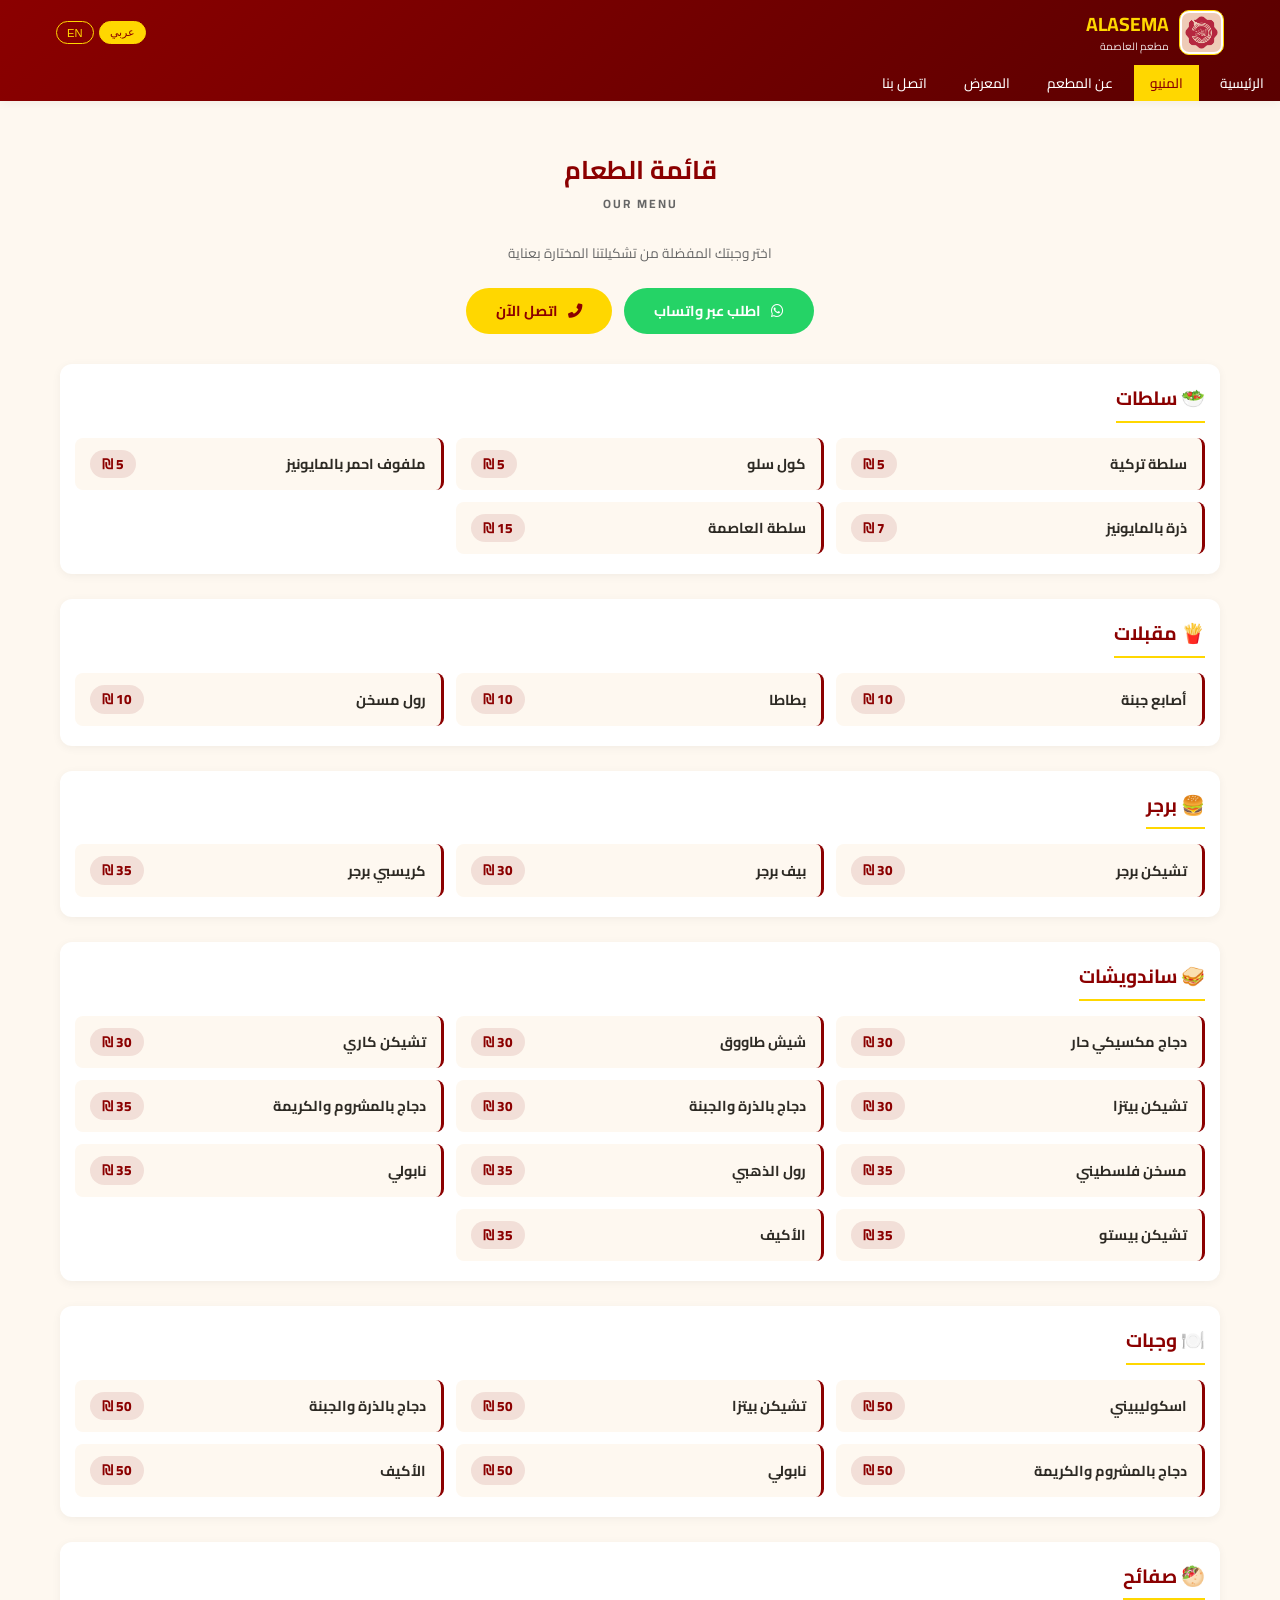
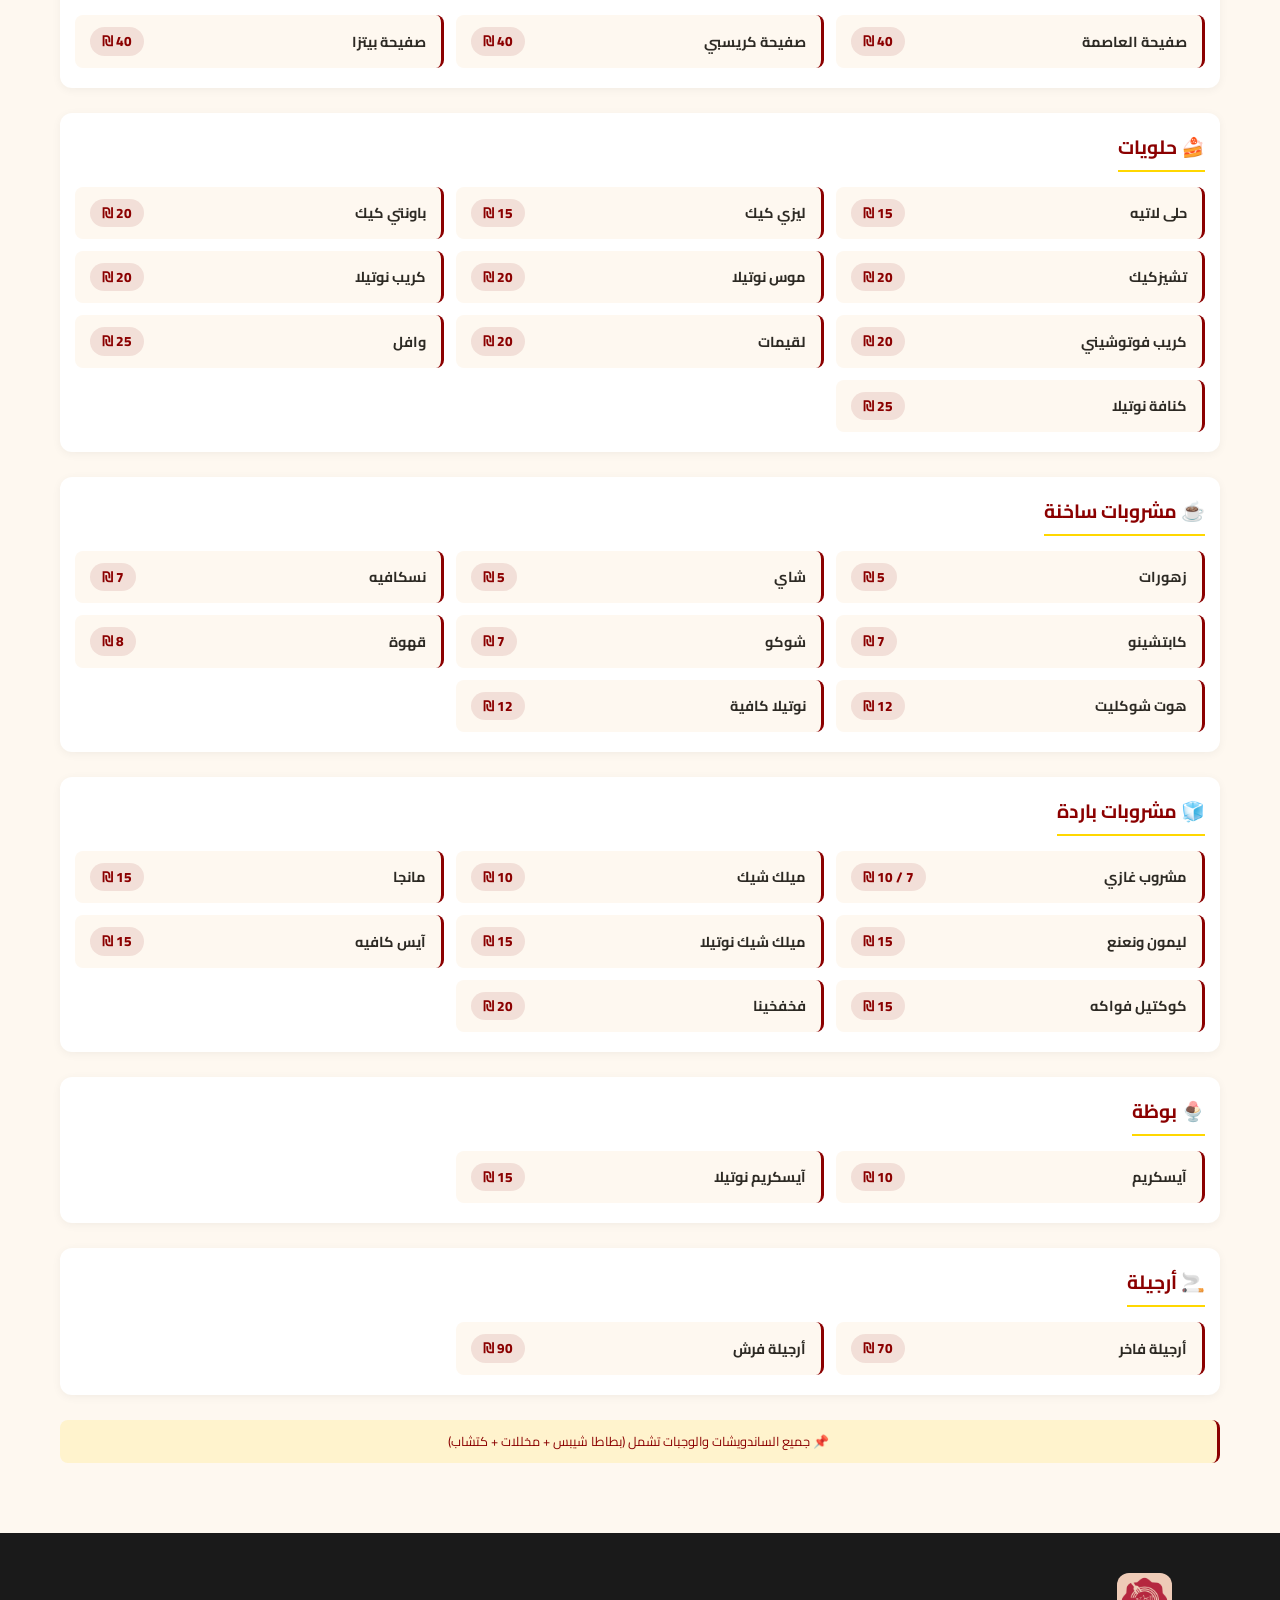
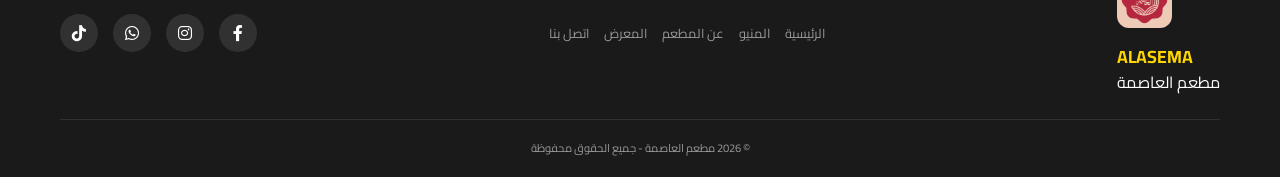
==== commit b9f390df: "تحديث الصور وتعديل التصميم" ====
--- a/index.html
+++ b/index.html
@@ -3,454 +3,118 @@
 <head>
     <meta charset="UTF-8">
     <meta name="viewport" content="width=device-width, initial-scale=1.0, viewport-fit=cover">
-    <title>مطعم العاصمة | ALASEMA - مذاق يجمعنا</title>
-    <meta name="description" content="مطعم العاصمة في النصيرات - غزة يقدم أشهى الوجبات السريعة والمشاوي بجودة عالية">
-    <meta name="keywords" content="مطعم العاصمة, Alasema, مطاعم النصيرات, مطاعم غزة">
-    <meta name="google-site-verification" content="ZePMrccEI_mKXvgqI4uJsRuyv08kpk_qlB1QU6Xp2k4" />
-    <link rel="canonical" href="https://alassema-restaurant.netlify.app/">
+    <title>المنيو | مطعم العاصمة ALASEMA</title>
     <link rel="icon" type="image/jpeg" href="assets/images/logo.jpg">
-    
-    <!-- CSS Files -->
     <link rel="stylesheet" href="css/style.css">
     <link rel="stylesheet" href="https://cdnjs.cloudflare.com/ajax/libs/font-awesome/6.0.0/css/all.min.css">
-    <link href="https://fonts.googleapis.com/css2?family=Cairo:wght@300;400;500;600;700;800&family=Poppins:wght@300;400;500;600;700&display=swap" rel="stylesheet">
-    
-    <!-- Schema.org -->
-    <script type="application/ld+json">
-    {
-        "@context": "https://schema.org",
-        "@type": "Restaurant",
-        "name": "مطعم العاصمة",
-        "alternateName": "ALASEMA",
-        "image": "https://alassema-restaurant.netlify.app/assets/images/logo.jpg",
-        "url": "https://alassema-restaurant.netlify.app/",
-        "telephone": "+970594804807",
-        "address": {
-            "@type": "PostalAddress",
-            "streetAddress": "دوار أبو صرار",
-            "addressLocality": "النصيرات",
-            "addressRegion": "غزة",
-            "addressCountry": "PS"
-        },
-        "servesCuisine": ["Fast Food", "Grill", "Arabic Food"],
-        "priceRange": "$$"
-    }
-    </script>
+    <link href="https://fonts.googleapis.com/css2?family=Cairo:wght@300;400;500;600;700;800&display=swap" rel="stylesheet">
 </head>
 <body>
 
-    <!-- ========== شاشة التحميل SPLASH SCREEN ========== -->
-    <div class="splash-screen" id="splashScreen">
-        <div class="splash-content">
-            <div class="splash-logo-container">
-                <img src="assets/images/logo.jpg" alt="ALASEMA" class="splash-logo-img">
+<div class="splash-screen" id="splashScreen">
+    <div class="splash-content">
+        <div class="splash-logo-container">
+            <img src="assets/images/logo.jpg" alt="ALASEMA" class="splash-logo-img">
+        </div>
+        <div class="splash-title">ALASEMA</div>
+        <div class="splash-subtitle">مطعم العاصمة</div>
+        <div class="splash-text">قائمة طعامنا</div>
+        <div class="splash-spinner"></div>
+    </div>
+</div>
+
+<div class="main-content" id="mainContent">
+    
+    <header>
+        <div class="container">
+            <div class="logo">
+                <a href="index.html" class="logo-link">
+                    <img src="assets/images/logo.jpg" alt="ALASEMA" class="header-logo-img">
+                    <div class="logo-text">
+                        <h1>ALASEMA</h1>
+                        <p>مطعم العاصمة</p>
+                    </div>
+                </a>
             </div>
-            <div class="splash-title">ALASEMA</div>
-            <div class="splash-subtitle">مطعم العاصمة</div>
-            <div class="splash-text">لحظات طعم لا تُنسى</div>
-            <div class="splash-spinner"></div>
+            <div class="lang-switch">
+                <button class="lang-btn active" data-lang="ar">عربي</button>
+                <button class="lang-btn" data-lang="en">EN</button>
+            </div>
+            <div class="mobile-menu-btn">
+                <i class="fas fa-bars"></i>
+            </div>
         </div>
-    </div>
+        <nav>
+            <ul>
+                <li><a href="index.html" data-ar="الرئيسية" data-en="HOME">الرئيسية</a></li>
+                <li><a href="menu.html" class="active" data-ar="المنيو" data-en="MENU">المنيو</a></li>
+                <li><a href="about.html" data-ar="عن المطعم" data-en="ABOUT">عن المطعم</a></li>
+                <li><a href="gallery.html" data-ar="المعرض" data-en="GALLERY">المعرض</a></li>
+                <li><a href="contact.html" data-ar="اتصل بنا" data-en="CONTACT">اتصل بنا</a></li>
+            </ul>
+        </nav>
+    </header>
 
-    <div class="main-content" id="mainContent">
-        
-        <!-- ========== الهيدر HEADER ========== -->
-        <header>
-            <div class="container">
-                <div class="logo">
-                    <a href="index.html" class="logo-link">
-                        <img src="assets/images/logo.jpg" alt="ALASEMA" class="header-logo-img">
-                        <div class="logo-text">
-                            <h1>ALASEMA</h1>
-                            <p>مطعم العاصمة</p>
-                        </div>
-                    </a>
-                </div>
-                
-                <nav>
-                    <ul>
-                        <li><a href="#home" class="active" data-en="HOME">الرئيسية</a></li>
-                        <li><a href="menu.html" data-en="MENU">المنيو</a></li>
-                        <li><a href="#about" data-en="About">عن المطعم</a></li>
-                        <li><a href="#gallery" data-en="Gallery">المعرض</a></li>
-                        <li><a href="#contact" data-en="Contact">اتصل بنا</a></li>
-                    </ul>
-                </nav>
-                
-                <div class="lang-switch">
-                    <button class="lang-btn active" data-lang="ar">عربي</button>
-                    <button class="lang-btn" data-lang="en">EN</button>
-                </div>
-                
-                <div class="mobile-menu-btn">
-                    <i class="fas fa-bars"></i>
-                </div>
+    <section class="menu-page">
+        <div class="container">
+            <h2 class="page-title">
+                <span class="title-ar">قائمة الطعام</span>
+                <span class="title-en">OUR MENU</span>
+            </h2>
+            <p class="page-subtitle" data-ar="اختر وجبتك المفضلة من تشكيلتنا المختارة بعناية" data-en="Choose your favorite meal from our carefully selected collection">
+                اختر وجبتك المفضلة من تشكيلتنا المختارة بعناية
+            </p>
+
+            <!-- أزرار الطلب السريع -->
+            <div class="order-buttons">
+                <a href="https://wa.me/+970594804807" target="_blank" class="order-btn whatsapp-btn">
+                    <i class="fab fa-whatsapp"></i> <span data-ar="اطلب عبر واتساب" data-en="Order via WhatsApp">اطلب عبر واتساب</span>
+                </a>
+                <a href="tel:0594804807" class="order-btn call-btn">
+                    <i class="fas fa-phone-alt"></i> <span data-ar="اتصل الآن" data-en="Call Now">اتصل الآن</span>
+                </a>
             </div>
-        </header>
 
-        <!-- ========== HERO SECTION ========== -->
-        <section class="hero" id="home">
-            <div class="hero-overlay"></div>
-            <div class="hero-content">
-                <h1 class="hero-title">
-                    <span class="title-ar">طعم لا يُنسى</span>
-                    <span class="title-en">A CULINARY JOURNEY BEYOND ORDINARY</span>
-                </h1>
-                <div class="hero-buttons">
-                    <a href="menu.html" class="hero-btn primary" data-en="VIEW MENU">استكشف المنيو</a>
-                    <a href="#contact" class="hero-btn secondary" data-en="VISIT US">زورونا</a>
-                </div>
-            </div>
-        </section>
-
-        <!-- ========== الأطباق المميزة FEATURED DISHES ========== -->
-        <section class="featured-dishes">
-            <div class="container">
-                <h2 class="section-title">
-                    <span class="title-ar">أطباقنا المميزة</span>
-                    <span class="title-en">FEATURED DISHES</span>
-                </h2>
-                
-                <div class="dishes-grid">
-                    <!-- Signature Ribeye -->
-                    <div class="dish-card">
-                        <div class="dish-image">
-                            <img src="assets/images/dish-ribeye.jpg" alt="Signature Ribeye" onerror="this.src='assets/images/placeholder.jpg'">
-                        </div>
-                        <div class="dish-info">
-                            <h3 class="dish-name-en">SIGNATURE RIBEYE</h3>
-                            <p class="dish-name-ar">طعمك ريبعة</p>
-                            <p class="dish-desc">Ribeye steak, char-grilled and roasted, accompanied by a side of rice.</p>
-                            <div class="dish-price">₪65.00</div>
-                        </div>
-                    </div>
-
-                    <!-- Truffle Wagyu Burger -->
-                    <div class="dish-card">
-                        <div class="dish-image">
-                            <img src="assets/images/dish-burger.jpg" alt="Truffle Wagyu Burger" onerror="this.src='assets/images/placeholder.jpg'">
-                        </div>
-                        <div class="dish-info">
-                            <h3 class="dish-name-en">TRUFFLE WAGYU BURGER</h3>
-                            <p class="dish-name-ar">طبق بريجا وورغو</p>
-                            <p class="dish-desc">Lamb burger with truffle butter and caramelized onions.</p>
-                            <div class="dish-price">₪65.00</div>
-                        </div>
-                    </div>
-
-                    <!-- Mediterranean Meshwi -->
-                    <div class="dish-card">
-                        <div class="dish-image">
-                            <img src="assets/images/dish-meshwi.jpg" alt="Mediterranean Meshwi" onerror="this.src='assets/images/placeholder.jpg'">
-                        </div>
-                        <div class="dish-info">
-                            <h3 class="dish-name-en">MEDITERRANEAN MESHWI</h3>
-                            <p class="dish-name-ar">الذي أفرز</p>
-                            <p class="dish-desc">Mediterranean-inspired dishes with authentic flavors.</p>
-                            <div class="dish-price">₪65.00</div>
-                        </div>
-                    </div>
-
-                    <!-- Gold-Leaf Lamb Chops -->
-                    <div class="dish-card">
-                        <div class="dish-image">
-                            <img src="assets/images/dish-lamb.jpg" alt="Gold-Leaf Lamb Chops" onerror="this.src='assets/images/placeholder.jpg'">
-                        </div>
-                        <div class="dish-info">
-                            <h3 class="dish-name-en">GOLD-LEAF LAMB CHOPS</h3>
-                            <p class="dish-name-ar">كلهل ليفر بومي</p>
-                            <p class="dish-desc">Grilled lamb chops with roasted potatoes and vegetables.</p>
-                            <div class="dish-price">₪65.00</div>
-                        </div>
-                    </div>
-                </div>
-            </div>
-        </section>
-
-        <!-- ========== الرؤية والقيم MISSION & VALUES ========== -->
-        <section class="mission-values">
-            <div class="container">
-                <h2 class="section-title">
-                    <span class="title-ar">رؤيتنا وقيمنا</span>
-                    <span class="title-en">MISSION AND VALUES</span>
-                </h2>
-                
-                <div class="values-grid">
-                    <div class="value-card">
-                        <div class="value-icon">🎯</div>
-                        <h3 class="value-title">رؤيتنا</h3>
-                        <p class="value-desc">نطمح لأن نكون الوجهة الأولى لعشاق الطعام في غزة، حيث نجمع بين الجودة العالية والأسعار المناسبة.</p>
-                    </div>
-                    <div class="value-card">
-                        <div class="value-icon">⭐</div>
-                        <h3 class="value-title">قيمنا</h3>
-                        <p class="value-desc">الجودة، النظافة، السرعة، والاحترافية هي أسس عملنا التي نلتزم بها يومياً.</p>
-                    </div>
-                    <div class="value-card">
-                        <div class="value-icon">👨‍🍳</div>
-                        <h3 class="value-title">قصة نجاحنا</h3>
-                        <p class="value-desc">بدأنا رحلتنا لتقديم تجربة طعام استثنائية تجمع بين المذاق الأصيل والخدمة المتميزة.</p>
-                    </div>
-                    <div class="value-card">
-                        <div class="value-icon">🏆</div>
-                        <h3 class="value-title">جوائز وإنجازات</h3>
-                        <p class="value-desc">حصلنا على ثقة عملائنا كأفضل مطعم في النصيرات لسنوات متتالية.</p>
-                    </div>
-                </div>
-
-                <div class="achievements">
-                    <div class="achievement">
-                        <span class="achievement-year">2015</span>
-                        <span class="achievement-title">Premium Service</span>
-                    </div>
-                    <div class="achievement">
-                        <span class="achievement-year">2017</span>
-                        <span class="achievement-title">Best Quality</span>
-                    </div>
-                    <div class="achievement">
-                        <span class="achievement-year">2023</span>
-                        <span class="achievement-title">Luxurious Atmosphere</span>
-                    </div>
-                </div>
-            </div>
-        </section>
-
-        <!-- ========== لماذا تختارنا WHY CHOOSE US ========== -->
-        <section class="why-choose-us">
-            <div class="container">
-                <div class="why-grid">
-                    <div class="why-content">
-                        <h2 class="why-title">لماذا تختارنا</h2>
-                        <div class="why-features">
-                            <div class="why-feature">
-                                <i class="fas fa-check-circle"></i>
-                                <span>جودة تليق بك</span>
-                            </div>
-                            <div class="why-feature">
-                                <i class="fas fa-fire"></i>
-                                <span>تحضير فوري</span>
-                            </div>
-                            <div class="why-feature">
-                                <i class="fas fa-clock"></i>
-                                <span>دقة المواعيد</span>
-                            </div>
-                            <div class="why-feature">
-                                <i class="fas fa-leaf"></i>
-                                <span>مكونات طازجة</span>
-                            </div>
-                        </div>
-                    </div>
-                    <div class="why-image">
-                        <img src="assets/images/chef.jpg" alt="Executive Chef" onerror="this.src='assets/images/placeholder.jpg'">
-                        <div class="chef-info">
-                            <h3>Executive Chef</h3>
-                            <p>شيف تنفيذي بخبرة 15 عاماً</p>
-                        </div>
-                    </div>
-                </div>
-            </div>
-        </section>
-
-        <!-- ========== عن المطعم ABOUT US ========== -->
-        <section class="about-us" id="about">
-            <div class="container">
-                <div class="about-grid">
-                    <div class="about-image">
-                        <img src="assets/images/about-restaurant.jpg" alt="مطعم العاصمة" onerror="this.src='assets/images/placeholder.jpg'">
-                    </div>
-                    <div class="about-content">
-                        <h2 class="about-title">ABOUT US</h2>
-                        <p class="about-text">مطعم العاصمة في النصيرات - غزة، حيث نقدم أشهى الوجبات السريعة والمشاوي بجودة عالية وخدمة سريعة. نعتمد أفضل المعايير في اختيار المكونات واللحوم الطازجة يومياً. وجبتك تُحضر بعناية لحظة طلبك لتصلك ساخنة وطازجة تماماً. نلتزم بتقديم خدمة سريعة واحترافية، سواء داخل المطعم أو في التوصيل.</p>
-                        <div class="about-stats">
-                            <div class="stat">
-                                <span class="stat-number">15+</span>
-                                <span class="stat-label">سنوات خبرة</span>
-                            </div>
-                            <div class="stat">
-                                <span class="stat-number">50+</span>
-                                <span class="stat-label">صنف طعام</span>
-                            </div>
-                            <div class="stat">
-                                <span class="stat-number">10k+</span>
-                                <span class="stat-label">عميل سعيد</span>
-                            </div>
-                        </div>
-                        <a href="menu.html" class="about-btn">VIEW MENU</a>
-                    </div>
-                </div>
-            </div>
-        </section>
-
-        <!-- ========== معرض الصور GALLERY ========== -->
-        <section class="gallery" id="gallery">
-            <div class="container">
-                <h2 class="section-title">
-                    <span class="title-ar">معرض الصور</span>
-                    <span class="title-en">GALLERY</span>
-                </h2>
-                
-                <div class="gallery-grid">
-                    <div class="gallery-item" onclick="openGalleryModal(0)">
-                        <img src="assets/images/gallery-1.jpg" alt="Wagyu Ribeye Steak" onerror="this.src='assets/images/placeholder.jpg'">
-                        <div class="gallery-overlay">
-                            <h4>Wagyu Ribeye Steak</h4>
-                            <p>₪65.00</p>
-                        </div>
-                    </div>
-                    <div class="gallery-item" onclick="openGalleryModal(1)">
-                        <img src="assets/images/gallery-2.jpg" alt="Grilled Lamb Chops" onerror="this.src='assets/images/placeholder.jpg'">
-                        <div class="gallery-overlay">
-                            <h4>Grilled Lamb Chops</h4>
-                            <p>₪65.00</p>
-                        </div>
-                    </div>
-                    <div class="gallery-item" onclick="openGalleryModal(2)">
-                        <img src="assets/images/gallery-3.jpg" alt="Mediterranean Meshwi" onerror="this.src='assets/images/placeholder.jpg'">
-                        <div class="gallery-overlay">
-                            <h4>Mediterranean Meshwi</h4>
-                            <p>₪65.00</p>
-                        </div>
-                    </div>
-                    <div class="gallery-item" onclick="openGalleryModal(3)">
-                        <img src="assets/images/gallery-4.jpg" alt="Truffle Burger" onerror="this.src='assets/images/placeholder.jpg'">
-                        <div class="gallery-overlay">
-                            <h4>Truffle Wagyu Burger</h4>
-                            <p>₪65.00</p>
-                        </div>
-                    </div>
-                </div>
-            </div>
-        </section>
-
-        <!-- ========== نموذج الاتصال GET IN TOUCH ========== -->
-        <section class="contact-form-section" id="contact">
-            <div class="container">
-                <div class="contact-wrapper">
-                    <div class="contact-info-side">
-                        <h2 class="contact-title">GET IN TOUCH</h2>
-                        <div class="contact-details-list">
-                            <div class="contact-detail-item">
-                                <i class="fas fa-user"></i>
-                                <div>
-                                    <h4>اسم المستخدم</h4>
-                                    <p>مطعم العاصمة</p>
-                                </div>
-                            </div>
-                            <div class="contact-detail-item">
-                                <i class="fas fa-phone"></i>
-                                <div>
-                                    <h4>رقم الهاتف</h4>
-                                    <p>+970594804807</p>
-                                </div>
-                            </div>
-                            <div class="contact-detail-item">
-                                <i class="fas fa-envelope"></i>
-                                <div>
-                                    <h4>Email</h4>
-                                    <p>asemarest@gmail.com</p>
-                                </div>
-                            </div>
-                            <div class="contact-detail-item">
-                                <i class="fab fa-whatsapp"></i>
-                                <div>
-                                    <h4>WhatsApp</h4>
-                                    <p>+970594804807</p>
-                                </div>
-                            </div>
-                        </div>
-                        
-                        <div class="quick-links">
-                            <h3>قائمة سريعة</h3>
-                            <ul>
-                                <li><a href="#home">الرئيسية</a></li>
-                                <li><a href="menu.html">المنيو</a></li>
-                                <li><a href="#about">عن المطعم</a></li>
-                                <li><a href="#contact">اتصل بنا</a></li>
-                            </ul>
-                        </div>
-                    </div>
-                    
-                    <div class="contact-form-side">
-                        <form id="contactForm" class="contact-form">
-                            <div class="form-group">
-                                <input type="text" id="name" placeholder="الاسم" required>
-                            </div>
-                            <div class="form-group">
-                                <input type="tel" id="phone" placeholder="رقم الهاتف" required>
-                            </div>
-                            <div class="form-group">
-                                <input type="email" id="email" placeholder="البريد الإلكتروني" required>
-                            </div>
-                            <div class="form-group">
-                                <input type="text" id="whatsapp" placeholder="رقم واتساب">
-                            </div>
-                            <button type="submit" class="submit-btn">إرسال</button>
-                        </form>
-                    </div>
-                </div>
-            </div>
-        </section>
-
-        <!-- ========== الفوتر FOOTER ========== -->
-        <footer>
-            <div class="container">
-                <div class="footer-grid">
-                    <div class="footer-col">
-                        <div class="footer-logo">
-                            <img src="assets/images/logo.jpg" alt="ALASEMA">
-                            <h3>ALASEMA</h3>
-                            <p>مطعم العاصمة</p>
-                        </div>
-                    </div>
-                    <div class="footer-col">
-                        <h4>روابط سريعة</h4>
-                        <ul>
-                            <li><a href="#home">الرئيسية</a></li>
-                            <li><a href="menu.html">المنيو</a></li>
-                            <li><a href="#about">عن المطعم</a></li>
-                            <li><a href="#contact">اتصل بنا</a></li>
-                        </ul>
-                    </div>
-                    <div class="footer-col">
-                        <h4>وسائل التواصل</h4>
-                        <div class="social-icons">
-                            <a href="https://www.facebook.com/asemarest/" target="_blank" class="social-icon"><i class="fab fa-facebook-f"></i></a>
-                            <a href="https://www.instagram.com/asemarest" target="_blank" class="social-icon"><i class="fab fa-instagram"></i></a>
-                            <a href="https://wa.me/+970594804807" target="_blank" class="social-icon"><i class="fab fa-whatsapp"></i></a>
-                            <a href="#" target="_blank" class="social-icon" id="tiktok-link"><i class="fab fa-tiktok"></i></a>
-                        </div>
-                    </div>
-                    <div class="footer-col">
-                        <h4>الموقع</h4>
-                        <p>النصيرات - دوار أبو صرار، غزة</p>
-                        <a href="#" class="map-link-footer">www.alasema.com</a>
-                    </div>
-                </div>
-                <div class="footer-bottom">
-                    <p>© 2026 مطعم العاصمة - ALASEMA Restaurant. جميع الحقوق محفوظة</p>
-                </div>
-            </div>
-        </footer>
-    </div>
-
-    <!-- Gallery Modal -->
-    <div id="gallery-modal" class="gallery-modal">
-        <div class="gallery-modal-content">
-            <span class="gallery-modal-close">&times;</span>
-            <img id="gallery-modal-img" src="">
-            <div class="gallery-modal-info">
-                <h3 id="gallery-modal-title"></h3>
-                <p id="gallery-modal-desc"></p>
-                <div class="gallery-modal-price" id="gallery-modal-price"></div>
-                <div class="gallery-modal-contact">
-                    <p><i class="fas fa-envelope"></i> info@alasema.com</p>
-                    <p><i class="fas fa-phone"></i> +970594804807</p>
+            <!-- حاوية عرض المنيو -->
+            <div id="menu-container">
+                <div class="loading-spinner">
+                    <div class="spinner"></div>
+                    <p data-ar="جاري تحميل القائمة..." data-en="Loading menu...">جاري تحميل القائمة...</p>
                 </div>
             </div>
         </div>
-    </div>
+    </section>
 
-    <script src="js/main.js"></script>
-    <script src="js/lang.js"></script>
+    <footer>
+        <div class="container">
+            <div class="footer-content">
+                <div class="footer-logo">
+                    <img src="assets/images/logo.jpg" alt="ALASEMA">
+                    <h3>ALASEMA</h3>
+                    <p>مطعم العاصمة</p>
+                </div>
+                <div class="footer-links">
+                    <a href="index.html">الرئيسية</a>
+                    <a href="menu.html">المنيو</a>
+                    <a href="about.html">عن المطعم</a>
+                    <a href="gallery.html">المعرض</a>
+                    <a href="contact.html">اتصل بنا</a>
+                </div>
+                <div class="social-icons">
+                    <a href="https://www.facebook.com/asemarest/" target="_blank"><i class="fab fa-facebook-f"></i></a>
+                    <a href="https://www.instagram.com/asemarest" target="_blank"><i class="fab fa-instagram"></i></a>
+                    <a href="https://wa.me/+970594804807" target="_blank"><i class="fab fa-whatsapp"></i></a>
+                    <a href="#" id="tiktok-link-footer" target="_blank"><i class="fab fa-tiktok"></i></a>
+                </div>
+            </div>
+            <div class="footer-bottom">
+                <p>© 2026 مطعم العاصمة - جميع الحقوق محفوظة</p>
+            </div>
+        </div>
+    </footer>
+</div>
+
+<script src="js/main.js"></script>
+<script src="js/lang.js"></script>
 </body>
 </html>
--- a/css/style.css
+++ b/css/style.css
@@ -1,33 +1,31 @@
 /* ========================================
-   مطعم العاصمة ALASEMA - ملف الأنماط الرئيسي
-   تصميم احترافي متجاوب مع دعم اللغتين
+   ALASEMA Restaurant - Mobile First CSS
+   تصميم متجاوب يبدأ من شاشات الهاتف
    ======================================== */
 
 /* ========== المتغيرات ========== */
 :root {
     --primary-red: #8B0000;
     --primary-dark: #5a0000;
-    --primary-light: #a52a2a;
     --gold: #FFD700;
     --gold-dark: #DAA520;
-    --gold-light: #FFED4A;
     --bg-light: #fef8f0;
     --bg-white: #ffffff;
     --bg-dark: #1a1a1a;
     --text-dark: #2d2a24;
     --text-gray: #666666;
     --text-light: #999999;
-    --shadow-sm: 0 5px 20px rgba(0,0,0,0.05);
-    --shadow-md: 0 10px 30px rgba(0,0,0,0.1);
-    --shadow-lg: 0 20px 40px rgba(0,0,0,0.15);
-    --shadow-hover: 0 15px 35px rgba(139,0,0,0.15);
+    --shadow-sm: 0 2px 10px rgba(0,0,0,0.05);
+    --shadow-md: 0 5px 20px rgba(0,0,0,0.1);
+    --shadow-lg: 0 10px 30px rgba(0,0,0,0.15);
     --radius-sm: 8px;
-    --radius-md: 15px;
-    --radius-lg: 25px;
-    --radius-xl: 40px;
+    --radius-md: 12px;
+    --radius-lg: 20px;
+    --radius-xl: 30px;
     --transition: 0.3s ease;
 }
 
+/* ========== الإعدادات الأساسية (Mobile First) ========== */
 * {
     margin: 0;
     padding: 0;
@@ -36,21 +34,21 @@
 
 html {
     scroll-behavior: smooth;
-    font-size: 16px;
+    font-size: 14px;
 }
 
 body {
     font-family: 'Cairo', 'Tajawal', sans-serif;
     background: var(--bg-light);
     color: var(--text-dark);
-    line-height: 1.6;
+    line-height: 1.5;
     overflow-x: hidden;
 }
 
 .container {
-    max-width: 1200px;
+    width: 100%;
+    padding: 0 16px;
     margin: 0 auto;
-    padding: 0 20px;
 }
 
 /* ========== شاشة التحميل ========== */
@@ -70,12 +68,13 @@
 
 .splash-content {
     text-align: center;
-    animation: fadeInUp 1s ease-out;
+    animation: fadeInUp 0.8s ease-out;
+    padding: 20px;
 }
 
 .splash-logo-container {
-    width: 120px;
-    height: 120px;
+    width: 90px;
+    height: 90px;
     margin: 0 auto;
     animation: pulse 1.5s ease-in-out infinite alternate;
 }
@@ -85,34 +84,34 @@
     height: 100%;
     object-fit: cover;
     border-radius: 50%;
-    box-shadow: 0 0 30px rgba(255,215,0,0.3);
-    border: 3px solid var(--gold);
+    box-shadow: 0 0 20px rgba(255,215,0,0.3);
+    border: 2px solid var(--gold);
 }
 
 .splash-title {
-    font-size: 2rem;
+    font-size: 1.6rem;
     font-weight: 800;
     color: var(--primary-red);
-    margin-top: 15px;
-    letter-spacing: 2px;
+    margin-top: 12px;
+    letter-spacing: 1px;
 }
 
 .splash-subtitle {
-    font-size: 1rem;
+    font-size: 0.85rem;
     color: var(--text-gray);
 }
 
 .splash-text {
-    margin-top: 10px;
-    font-size: 1rem;
+    margin-top: 8px;
+    font-size: 0.9rem;
     font-weight: bold;
     color: var(--gold-dark);
 }
 
 .splash-spinner {
-    width: 40px;
-    height: 40px;
-    margin: 20px auto 0;
+    width: 35px;
+    height: 35px;
+    margin: 15px auto 0;
     border: 3px solid rgba(139,0,0,0.1);
     border-top: 3px solid var(--primary-red);
     border-right: 3px solid var(--gold);
@@ -123,7 +122,7 @@
 @keyframes spin { 100% { transform: rotate(360deg); } }
 @keyframes pulse { from { transform: scale(1); } to { transform: scale(1.05); } }
 @keyframes fadeInUp {
-    from { opacity: 0; transform: translateY(30px); }
+    from { opacity: 0; transform: translateY(20px); }
     to { opacity: 1; transform: translateY(0); }
 }
 
@@ -136,69 +135,48 @@
     opacity: 1;
 }
 
-/* ========== الهيدر ========== */
+/* ========== الهيدر (Mobile First) ========== */
 header {
     background: linear-gradient(135deg, var(--primary-red) 0%, var(--primary-dark) 100%);
     position: sticky;
     top: 0;
     z-index: 1000;
-    box-shadow: var(--shadow-md);
+    box-shadow: var(--shadow-sm);
 }
 
 header .container {
     display: flex;
     justify-content: space-between;
     align-items: center;
-    padding: 10px 20px;
+    padding: 10px 16px;
 }
 
 .logo-link {
     display: flex;
     align-items: center;
-    gap: 15px;
+    gap: 10px;
     text-decoration: none;
 }
 
 .header-logo-img {
-    height: 60px;
+    height: 45px;
     width: auto;
-    border-radius: 12px;
-    border: 2px solid var(--gold);
+    border-radius: 10px;
+    border: 1.5px solid var(--gold);
     background: white;
     padding: 2px;
 }
 
 .logo-text h1 {
     color: var(--gold);
-    font-size: 1.5rem;
+    font-size: 1.2rem;
     margin: 0;
 }
 
 .logo-text p {
     color: rgba(255,255,255,0.9);
-    font-size: 0.75rem;
+    font-size: 0.65rem;
     margin: 0;
-}
-
-nav ul {
-    display: flex;
-    list-style: none;
-    gap: 10px;
-}
-
-nav ul li a {
-    color: white;
-    text-decoration: none;
-    font-weight: 500;
-    padding: 8px 18px;
-    border-radius: 30px;
-    transition: all var(--transition);
-}
-
-nav ul li a:hover,
-nav ul li a.active {
-    background: var(--gold);
-    color: var(--primary-red);
 }
 
 /* مفتاح اللغة */
@@ -211,10 +189,10 @@
     background: transparent;
     border: 1px solid var(--gold);
     color: var(--gold);
-    padding: 5px 12px;
+    padding: 4px 10px;
     border-radius: 20px;
     cursor: pointer;
-    font-size: 0.8rem;
+    font-size: 0.7rem;
     transition: all var(--transition);
 }
 
@@ -224,25 +202,64 @@
 }
 
 .mobile-menu-btn {
-    display: none;
-    font-size: 1.5rem;
+    font-size: 1.4rem;
     cursor: pointer;
     color: var(--gold);
 }
 
-/* ========== HERO ========== */
+/* القائمة (تظهر بشكل منسدل على الهاتف) */
+nav {
+    position: absolute;
+    top: 100%;
+    left: 0;
+    right: 0;
+    background: linear-gradient(135deg, var(--primary-red) 0%, var(--primary-dark) 100%);
+    max-height: 0;
+    overflow: hidden;
+    transition: max-height 0.4s ease;
+    z-index: 999;
+}
+
+nav.show {
+    max-height: 300px;
+}
+
+nav ul {
+    list-style: none;
+    padding: 15px 0;
+}
+
+nav ul li {
+    text-align: center;
+}
+
+nav ul li a {
+    display: block;
+    color: white;
+    text-decoration: none;
+    font-weight: 500;
+    padding: 12px 20px;
+    transition: all var(--transition);
+}
+
+nav ul li a:hover,
+nav ul li a.active {
+    background: var(--gold);
+    color: var(--primary-red);
+}
+
+/* ========== Hero Section ========== */
 .hero {
     position: relative;
-    height: 85vh;
-    min-height: 550px;
+    min-height: 70vh;
     background-image: url('../assets/images/hero-bg-new.jpg');
     background-size: cover;
     background-position: center;
-    background-attachment: fixed;
     display: flex;
     align-items: center;
     justify-content: center;
     text-align: center;
+    padding: 60px 20px;
 }
 
 .hero-overlay {
@@ -261,33 +278,34 @@
 }
 
 .hero-title .title-ar {
-    font-size: 3.5rem;
+    font-size: 2rem;
     font-weight: 800;
     display: block;
     text-shadow: 2px 2px 4px rgba(0,0,0,0.5);
 }
 
 .hero-title .title-en {
-    font-size: 1.2rem;
-    letter-spacing: 4px;
+    font-size: 0.85rem;
+    letter-spacing: 3px;
     display: block;
-    margin-top: 10px;
+    margin-top: 8px;
     font-weight: 300;
 }
 
 .hero-buttons {
     display: flex;
-    gap: 20px;
+    gap: 12px;
     justify-content: center;
-    margin-top: 30px;
+    margin-top: 25px;
     flex-wrap: wrap;
 }
 
 .hero-btn {
-    padding: 12px 35px;
-    border-radius: 40px;
+    padding: 10px 25px;
+    border-radius: 30px;
     text-decoration: none;
     font-weight: bold;
+    font-size: 0.85rem;
     transition: all var(--transition);
 }
 
@@ -302,57 +320,70 @@
     border: 2px solid var(--gold);
 }
 
-.hero-btn:hover {
-    transform: translateY(-3px);
-    box-shadow: 0 5px 15px rgba(0,0,0,0.2);
+.hero-btn:active {
+    transform: scale(0.98);
 }
 
 /* ========== الأطباق المميزة ========== */
-.featured-dishes {
-    padding: 80px 0;
-    background: var(--bg-light);
-}
-
-.section-title {
-    text-align: center;
-    margin-bottom: 50px;
-}
-
-.section-title .title-ar {
-    font-size: 2rem;
+.featured-dishes,
+.quick-features,
+.menu-page,
+.about-page,
+.gallery-page,
+.contact-page {
+    padding: 50px 0;
+}
+
+.section-title,
+.page-title {
+    text-align: center;
+    margin-bottom: 30px;
+}
+
+.section-title .title-ar,
+.page-title .title-ar {
+    font-size: 1.6rem;
     color: var(--primary-red);
     display: block;
 }
 
-.section-title .title-en {
-    font-size: 0.9rem;
+.section-title .title-en,
+.page-title .title-en {
+    font-size: 0.75rem;
     color: var(--text-gray);
-    letter-spacing: 3px;
+    letter-spacing: 2px;
     display: block;
     margin-top: 5px;
 }
 
+.page-subtitle {
+    text-align: center;
+    color: var(--text-gray);
+    font-size: 0.85rem;
+    margin-bottom: 25px;
+}
+
+/* الأطباق */
 .dishes-grid {
-    display: grid;
-    grid-template-columns: repeat(auto-fit, minmax(280px, 1fr));
-    gap: 30px;
+    display: flex;
+    flex-direction: column;
+    gap: 20px;
 }
 
 .dish-card {
-    background: white;
-    border-radius: 15px;
+    background: var(--bg-white);
+    border-radius: var(--radius-md);
     overflow: hidden;
     box-shadow: var(--shadow-sm);
     transition: all var(--transition);
 }
 
-.dish-card:hover {
-    transform: translateY(-10px);
-    box-shadow: var(--shadow-hover);
+.dish-card:active {
+    transform: scale(0.98);
 }
 
 .dish-image {
-    height: 220px;
+    height: 180px;
     overflow: hidden;
 }
 
@@ -360,262 +391,282 @@
     width: 100%;
     height: 100%;
     object-fit: cover;
-    transition: transform var(--transition);
-}
-
-.dish-card:hover .dish-image img {
-    transform: scale(1.1);
 }
 
 .dish-info {
-    padding: 20px;
+    padding: 15px;
     text-align: center;
 }
 
 .dish-name-en {
-    font-size: 1rem;
+    font-size: 0.9rem;
     color: var(--primary-red);
     font-weight: 700;
 }
 
 .dish-name-ar {
-    font-size: 0.8rem;
+    font-size: 0.7rem;
     color: var(--text-gray);
     margin: 5px 0;
 }
 
 .dish-desc {
-    font-size: 0.75rem;
+    font-size: 0.7rem;
     color: var(--text-light);
-    margin: 10px 0;
+    margin: 8px 0;
 }
 
 .dish-price {
-    font-size: 1.1rem;
+    font-size: 1rem;
     font-weight: bold;
     color: var(--gold);
     background: var(--primary-red);
     display: inline-block;
-    padding: 5px 20px;
-    border-radius: 30px;
-}
-
-/* ========== الرؤية والقيم ========== */
-.mission-values {
-    padding: 80px 0;
-    background: white;
-}
-
-.values-grid {
-    display: grid;
-    grid-template-columns: repeat(auto-fit, minmax(250px, 1fr));
-    gap: 30px;
-    margin-bottom: 50px;
-}
-
-.value-card {
-    text-align: center;
-    padding: 30px;
-    background: var(--bg-light);
-    border-radius: 15px;
-    transition: all var(--transition);
-}
-
-.value-card:hover {
-    transform: translateY(-5px);
-    box-shadow: var(--shadow-md);
-}
-
-.value-icon {
-    font-size: 2.5rem;
-    margin-bottom: 15px;
-}
-
-.value-title {
-    font-size: 1.2rem;
-    color: var(--primary-red);
-    margin-bottom: 10px;
-}
-
-.value-desc {
-    font-size: 0.85rem;
-    color: var(--text-gray);
-}
-
-.achievements {
-    display: flex;
-    justify-content: center;
-    gap: 40px;
-    flex-wrap: wrap;
-    text-align: center;
-}
-
-.achievement {
-    padding: 15px 25px;
-    background: linear-gradient(135deg, var(--primary-red), var(--primary-dark));
-    border-radius: 10px;
-    color: white;
-}
-
-.achievement-year {
-    font-size: 1.2rem;
-    font-weight: bold;
-    display: block;
-}
-
-.achievement-title {
-    font-size: 0.8rem;
-}
-
-/* ========== لماذا تختارنا ========== */
-.why-choose-us {
-    padding: 80px 0;
-    background: linear-gradient(135deg, var(--bg-light) 0%, white 100%);
-}
-
-.why-grid {
-    display: grid;
-    grid-template-columns: 1fr 1fr;
-    gap: 50px;
-    align-items: center;
-}
-
-.why-title {
-    font-size: 2rem;
-    color: var(--primary-red);
-    margin-bottom: 30px;
-}
-
-.why-features {
+    padding: 4px 18px;
+    border-radius: 25px;
+}
+
+/* المميزات السريعة */
+.features-grid {
     display: grid;
     grid-template-columns: repeat(2, 1fr);
-    gap: 20px;
-}
-
-.why-feature {
+    gap: 15px;
+}
+
+.feature-item {
+    background: var(--bg-white);
+    padding: 20px 10px;
+    text-align: center;
+    border-radius: var(--radius-md);
+    box-shadow: var(--shadow-sm);
+}
+
+.feature-item i {
+    font-size: 1.8rem;
+    color: var(--gold);
+    margin-bottom: 8px;
+}
+
+.feature-item h3 {
+    font-size: 0.8rem;
+    color: var(--primary-red);
+}
+
+/* ========== صفحة المنيو ========== */
+.order-buttons {
+    display: flex;
+    flex-direction: column;
+    gap: 12px;
+    margin-bottom: 30px;
+}
+
+.order-btn {
     display: flex;
     align-items: center;
+    justify-content: center;
     gap: 10px;
-    padding: 12px;
-    background: white;
-    border-radius: 10px;
-    box-shadow: var(--shadow-sm);
-}
-
-.why-feature i {
-    color: var(--gold);
-    font-size: 1.2rem;
-}
-
-.why-image {
-    position: relative;
-    border-radius: 15px;
-    overflow: hidden;
-}
-
-.why-image img {
-    width: 100%;
-    border-radius: 15px;
-}
-
-.chef-info {
-    position: absolute;
-    bottom: 0;
-    left: 0;
-    right: 0;
-    background: linear-gradient(transparent, rgba(0,0,0,0.8));
-    color: white;
-    padding: 20px;
-    text-align: center;
-}
-
-/* ========== عن المطعم ========== */
-.about-us {
-    padding: 80px 0;
-    background: white;
-}
-
-.about-grid {
-    display: grid;
-    grid-template-columns: 1fr 1fr;
-    gap: 50px;
-    align-items: center;
-}
-
-.about-image img {
-    width: 100%;
-    border-radius: 15px;
-    box-shadow: var(--shadow-lg);
-}
-
-.about-title {
-    font-size: 2rem;
-    color: var(--primary-red);
-    margin-bottom: 20px;
-}
-
-.about-text {
-    color: var(--text-gray);
-    line-height: 1.8;
-    margin-bottom: 30px;
-}
-
-.about-stats {
-    display: flex;
-    gap: 30px;
-    margin-bottom: 30px;
-}
-
-.stat {
-    text-align: center;
-}
-
-.stat-number {
-    font-size: 1.8rem;
-    font-weight: bold;
-    color: var(--primary-red);
-    display: block;
-}
-
-.stat-label {
-    font-size: 0.8rem;
-    color: var(--text-gray);
-}
-
-.about-btn {
-    display: inline-block;
-    background: var(--primary-red);
-    color: var(--gold);
-    padding: 12px 35px;
-    border-radius: 40px;
+    padding: 14px;
+    border-radius: var(--radius-xl);
     text-decoration: none;
     font-weight: bold;
+    font-size: 0.9rem;
     transition: all var(--transition);
 }
 
-.about-btn:hover {
-    background: var(--primary-dark);
-    transform: translateY(-2px);
-}
-
-/* ========== المعرض ========== */
-.gallery {
-    padding: 80px 0;
+.whatsapp-btn {
+    background: #25D366;
+    color: white;
+}
+
+.call-btn {
+    background: var(--gold);
+    color: var(--primary-red);
+}
+
+.order-btn:active {
+    transform: scale(0.98);
+}
+
+/* أقسام المنيو */
+.category-block {
+    background: var(--bg-white);
+    border-radius: var(--radius-md);
+    margin-bottom: 25px;
+    padding: 20px 15px;
+    box-shadow: var(--shadow-sm);
+}
+
+.category-title {
+    font-size: 1.2rem;
+    color: var(--primary-red);
+    margin-bottom: 15px;
+    padding-bottom: 8px;
+    border-bottom: 2px solid var(--gold);
+    display: inline-block;
+}
+
+.items-grid {
+    display: flex;
+    flex-direction: column;
+    gap: 10px;
+}
+
+.menu-item-card {
+    display: flex;
+    justify-content: space-between;
+    align-items: center;
     background: var(--bg-light);
-}
-
+    border-radius: var(--radius-sm);
+    padding: 12px 15px;
+    transition: all var(--transition);
+    border-right: 3px solid var(--primary-red);
+    cursor: pointer;
+}
+
+.menu-item-card:active {
+    background: var(--bg-white);
+    transform: translateX(-3px);
+}
+
+.menu-item-info h4 {
+    font-size: 0.9rem;
+    color: var(--text-dark);
+}
+
+.menu-item-price {
+    font-size: 0.85rem;
+    font-weight: 800;
+    color: var(--primary-red);
+    background: rgba(139,0,0,0.1);
+    padding: 4px 12px;
+    border-radius: 20px;
+}
+
+.loading-spinner {
+    text-align: center;
+    padding: 40px;
+}
+
+.spinner {
+    width: 40px;
+    height: 40px;
+    margin: 0 auto 15px;
+    border: 3px solid var(--bg-light);
+    border-top: 3px solid var(--primary-red);
+    border-radius: 50%;
+    animation: spin 1s linear infinite;
+}
+
+.menu-note-display {
+    background: #fff3cd;
+    border-right: 3px solid var(--primary-red);
+    padding: 12px;
+    margin: 20px 0;
+    border-radius: var(--radius-sm);
+    text-align: center;
+    font-size: 0.8rem;
+    color: var(--primary-red);
+}
+
+/* ========== صفحة عن المطعم ========== */
+.about-story {
+    background: var(--bg-white);
+    border-radius: var(--radius-md);
+    overflow: hidden;
+    margin-bottom: 30px;
+}
+
+.story-image img {
+    width: 100%;
+    height: 200px;
+    object-fit: cover;
+}
+
+.story-content {
+    padding: 20px;
+}
+
+.story-content h3 {
+    color: var(--primary-red);
+    margin-bottom: 12px;
+    font-size: 1.2rem;
+}
+
+.story-content p {
+    color: var(--text-gray);
+    font-size: 0.85rem;
+    line-height: 1.6;
+}
+
+.mission-vision {
+    display: flex;
+    flex-direction: column;
+    gap: 15px;
+    margin-bottom: 30px;
+}
+
+.mission-card {
+    background: var(--bg-white);
+    padding: 20px;
+    text-align: center;
+    border-radius: var(--radius-md);
+    box-shadow: var(--shadow-sm);
+}
+
+.mission-card i {
+    font-size: 2rem;
+    color: var(--gold);
+    margin-bottom: 10px;
+}
+
+.mission-card h3 {
+    color: var(--primary-red);
+    margin-bottom: 8px;
+    font-size: 1rem;
+}
+
+.mission-card p {
+    color: var(--text-gray);
+    font-size: 0.8rem;
+}
+
+.stats-section {
+    display: grid;
+    grid-template-columns: repeat(2, 1fr);
+    gap: 15px;
+}
+
+.stat-card {
+    background: linear-gradient(135deg, var(--primary-red), var(--primary-dark));
+    padding: 20px;
+    text-align: center;
+    border-radius: var(--radius-md);
+    color: white;
+}
+
+.stat-number {
+    font-size: 1.6rem;
+    font-weight: 800;
+    display: block;
+}
+
+.stat-label {
+    font-size: 0.7rem;
+}
+
+/* ========== صفحة المعرض ========== */
 .gallery-grid {
     display: grid;
-    grid-template-columns: repeat(auto-fit, minmax(280px, 1fr));
-    gap: 20px;
+    grid-template-columns: repeat(2, 1fr);
+    gap: 12px;
 }
 
 .gallery-item {
     position: relative;
     overflow: hidden;
-    border-radius: 15px;
+    border-radius: var(--radius-md);
+    aspect-ratio: 1;
     cursor: pointer;
-    aspect-ratio: 1;
 }
 
 .gallery-item img {
@@ -625,231 +676,30 @@
     transition: transform var(--transition);
 }
 
+.gallery-item:active img {
+    transform: scale(1.05);
+}
+
 .gallery-overlay {
     position: absolute;
-    bottom: -100%;
+    bottom: 0;
     left: 0;
     right: 0;
-    background: linear-gradient(transparent, rgba(139,0,0,0.9));
+    background: linear-gradient(transparent, rgba(0,0,0,0.7));
+    padding: 12px;
     color: white;
-    padding: 20px;
-    text-align: center;
-    transition: bottom var(--transition);
-}
-
-.gallery-item:hover .gallery-overlay {
-    bottom: 0;
-}
-
-.gallery-item:hover img {
-    transform: scale(1.1);
-}
-
-/* ========== نموذج الاتصال ========== */
-.contact-form-section {
-    padding: 80px 0;
-    background: linear-gradient(135deg, var(--primary-red) 0%, var(--primary-dark) 100%);
-}
-
-.contact-wrapper {
-    display: grid;
-    grid-template-columns: 1fr 1fr;
-    gap: 50px;
-    background: white;
-    border-radius: 20px;
-    overflow: hidden;
-    box-shadow: var(--shadow-lg);
-}
-
-.contact-info-side {
-    background: var(--bg-light);
-    padding: 40px;
-}
-
-.contact-title {
-    font-size: 1.8rem;
-    color: var(--primary-red);
-    margin-bottom: 30px;
-}
-
-.contact-detail-item {
-    display: flex;
-    align-items: center;
-    gap: 15px;
-    margin-bottom: 20px;
-}
-
-.contact-detail-item i {
-    width: 40px;
-    height: 40px;
-    background: var(--primary-red);
+}
+
+.gallery-overlay h4 {
+    font-size: 0.7rem;
+}
+
+.gallery-overlay p {
+    font-size: 0.6rem;
     color: var(--gold);
-    border-radius: 50%;
-    display: flex;
-    align-items: center;
-    justify-content: center;
-}
-
-.contact-detail-item h4 {
-    font-size: 0.8rem;
-    color: var(--text-gray);
-}
-
-.contact-detail-item p {
-    font-size: 0.9rem;
-    font-weight: bold;
-}
-
-.quick-links {
-    margin-top: 30px;
-}
-
-.quick-links h3 {
-    color: var(--primary-red);
-    margin-bottom: 15px;
-}
-
-.quick-links ul {
-    list-style: none;
-}
-
-.quick-links ul li {
-    margin-bottom: 10px;
-}
-
-.quick-links ul li a {
-    color: var(--text-gray);
-    text-decoration: none;
-    transition: color var(--transition);
-}
-
-.quick-links ul li a:hover {
-    color: var(--primary-red);
-}
-
-.contact-form-side {
-    padding: 40px;
-}
-
-.contact-form .form-group {
-    margin-bottom: 20px;
-}
-
-.contact-form input {
-    width: 100%;
-    padding: 15px;
-    border: 1px solid #ddd;
-    border-radius: 10px;
-    font-family: inherit;
-    font-size: 0.9rem;
-    transition: border var(--transition);
-}
-
-.contact-form input:focus {
-    outline: none;
-    border-color: var(--gold);
-}
-
-.submit-btn {
-    width: 100%;
-    padding: 15px;
-    background: var(--primary-red);
-    color: var(--gold);
-    border: none;
-    border-radius: 10px;
-    font-size: 1rem;
-    font-weight: bold;
-    cursor: pointer;
-    transition: all var(--transition);
-}
-
-.submit-btn:hover {
-    background: var(--primary-dark);
-    transform: translateY(-2px);
-}
-
-/* ========== الفوتر ========== */
-footer {
-    background: var(--bg-dark);
-    color: white;
-    padding: 60px 0 20px;
-}
-
-.footer-grid {
-    display: grid;
-    grid-template-columns: repeat(auto-fit, minmax(200px, 1fr));
-    gap: 40px;
-    margin-bottom: 40px;
-}
-
-.footer-logo img {
-    width: 60px;
-    border-radius: 12px;
-    margin-bottom: 10px;
-}
-
-.footer-logo h3 {
-    color: var(--gold);
-    font-size: 1.2rem;
-}
-
-.footer-col h4 {
-    color: var(--gold);
-    margin-bottom: 15px;
-    font-size: 1rem;
-}
-
-.footer-col ul {
-    list-style: none;
-}
-
-.footer-col ul li {
-    margin-bottom: 8px;
-}
-
-.footer-col ul li a {
-    color: var(--text-light);
-    text-decoration: none;
-    transition: color var(--transition);
-}
-
-.footer-col ul li a:hover {
-    color: var(--gold);
-}
-
-.social-icons {
-    display: flex;
-    gap: 15px;
-}
-
-.social-icon {
-    width: 40px;
-    height: 40px;
-    background: rgba(255,255,255,0.1);
-    border-radius: 50%;
-    display: flex;
-    align-items: center;
-    justify-content: center;
-    color: white;
-    text-decoration: none;
-    transition: all var(--transition);
-}
-
-.social-icon:hover {
-    background: var(--gold);
-    color: var(--primary-red);
-    transform: translateY(-3px);
-}
-
-.footer-bottom {
-    text-align: center;
-    padding-top: 20px;
-    border-top: 1px solid rgba(255,255,255,0.1);
-    color: var(--text-light);
-    font-size: 0.8rem;
-}
-
-/* ========== نافذة المعرض ========== */
+}
+
+/* نافذة المعرض */
 .gallery-modal {
     display: none;
     position: fixed;
@@ -861,29 +711,29 @@
     z-index: 2000;
     align-items: center;
     justify-content: center;
+    padding: 20px;
 }
 
 .gallery-modal-content {
-    background: white;
-    max-width: 500px;
-    width: 90%;
-    border-radius: 15px;
+    background: var(--bg-white);
+    max-width: 400px;
+    width: 100%;
+    border-radius: var(--radius-md);
     overflow: hidden;
     position: relative;
-    animation: fadeInUp 0.3s ease;
 }
 
 .gallery-modal-close {
     position: absolute;
     top: 10px;
     right: 15px;
-    font-size: 30px;
+    font-size: 28px;
     cursor: pointer;
     color: white;
     z-index: 10;
     background: rgba(0,0,0,0.5);
-    width: 40px;
-    height: 40px;
+    width: 35px;
+    height: 35px;
     border-radius: 50%;
     display: flex;
     align-items: center;
@@ -901,116 +751,366 @@
 
 .gallery-modal-info h3 {
     color: var(--primary-red);
-    margin-bottom: 10px;
+    margin-bottom: 8px;
 }
 
 .gallery-modal-price {
-    font-size: 1.3rem;
+    font-size: 1.1rem;
     font-weight: bold;
     color: var(--gold);
     background: var(--primary-red);
     display: inline-block;
     padding: 5px 20px;
+    border-radius: 25px;
+    margin: 12px 0;
+}
+
+.gallery-order-btn {
+    display: inline-block;
+    background: #25D366;
+    color: white;
+    padding: 10px 25px;
     border-radius: 30px;
-    margin: 15px 0;
-}
-
-.gallery-modal-contact {
-    margin-top: 15px;
-    padding-top: 15px;
-    border-top: 1px solid #eee;
-}
-
-/* ========== التجاوب ========== */
-@media (max-width: 992px) {
-    .about-grid,
-    .why-grid,
-    .contact-wrapper {
-        grid-template-columns: 1fr;
+    text-decoration: none;
+    margin-top: 12px;
+    font-size: 0.85rem;
+}
+
+/* ========== صفحة الاتصال ========== */
+.contact-wrapper {
+    background: var(--bg-white);
+    border-radius: var(--radius-md);
+    overflow: hidden;
+    margin-bottom: 30px;
+}
+
+.contact-info-side {
+    background: var(--bg-light);
+    padding: 25px;
+}
+
+.contact-detail-item {
+    display: flex;
+    align-items: center;
+    gap: 15px;
+    margin-bottom: 20px;
+}
+
+.contact-detail-item i {
+    width: 40px;
+    height: 40px;
+    background: var(--primary-red);
+    color: var(--gold);
+    border-radius: 50%;
+    display: flex;
+    align-items: center;
+    justify-content: center;
+    font-size: 1rem;
+}
+
+.contact-detail-item h4 {
+    font-size: 0.7rem;
+    color: var(--text-gray);
+}
+
+.contact-detail-item p {
+    font-size: 0.8rem;
+    font-weight: bold;
+}
+
+.social-links-section {
+    margin-top: 25px;
+}
+
+.social-links-section h3 {
+    color: var(--primary-red);
+    margin-bottom: 15px;
+    font-size: 1rem;
+}
+
+.social-icons-large {
+    display: flex;
+    gap: 15px;
+}
+
+.social-circle {
+    width: 45px;
+    height: 45px;
+    border-radius: 50%;
+    display: flex;
+    align-items: center;
+    justify-content: center;
+    color: white;
+    font-size: 1.2rem;
+    transition: all var(--transition);
+    text-decoration: none;
+}
+
+.social-circle.fb { background: #1877F2; }
+.social-circle.ig { background: linear-gradient(45deg, #f09433, #e6683c, #dc2743); }
+.social-circle.wa { background: #25D366; }
+.social-circle.tt { background: #000000; }
+
+.social-circle:active {
+    transform: scale(0.95);
+}
+
+.contact-form-side {
+    padding: 25px;
+}
+
+.contact-form .form-group {
+    margin-bottom: 15px;
+}
+
+.contact-form input,
+.contact-form textarea {
+    width: 100%;
+    padding: 12px;
+    border: 1px solid #ddd;
+    border-radius: var(--radius-sm);
+    font-family: inherit;
+    font-size: 0.85rem;
+    transition: border var(--transition);
+}
+
+.contact-form input:focus,
+.contact-form textarea:focus {
+    outline: none;
+    border-color: var(--gold);
+}
+
+.submit-btn {
+    width: 100%;
+    padding: 12px;
+    background: var(--primary-red);
+    color: var(--gold);
+    border: none;
+    border-radius: var(--radius-sm);
+    font-size: 0.9rem;
+    font-weight: bold;
+    cursor: pointer;
+    transition: all var(--transition);
+}
+
+.submit-btn:active {
+    transform: scale(0.98);
+}
+
+.map-section {
+    margin-top: 30px;
+}
+
+.map-section h3 {
+    color: var(--primary-red);
+    margin-bottom: 15px;
+    font-size: 1rem;
+}
+
+.map-container {
+    border-radius: var(--radius-md);
+    overflow: hidden;
+}
+
+/* ========== الفوتر ========== */
+footer {
+    background: var(--bg-dark);
+    color: white;
+    padding: 40px 0 20px;
+}
+
+.footer-content {
+    text-align: center;
+    margin-bottom: 25px;
+}
+
+.footer-logo img {
+    width: 55px;
+    border-radius: 12px;
+    margin-bottom: 10px;
+}
+
+.footer-logo h3 {
+    color: var(--gold);
+    font-size: 1.1rem;
+}
+
+.footer-links {
+    display: flex;
+    flex-wrap: wrap;
+    justify-content: center;
+    gap: 15px;
+    margin: 20px 0;
+}
+
+.footer-links a {
+    color: var(--text-light);
+    text-decoration: none;
+    font-size: 0.8rem;
+    transition: color var(--transition);
+}
+
+.footer-links a:hover {
+    color: var(--gold);
+}
+
+.social-icons {
+    display: flex;
+    justify-content: center;
+    gap: 15px;
+}
+
+.social-icons a {
+    width: 38px;
+    height: 38px;
+    background: rgba(255,255,255,0.1);
+    border-radius: 50%;
+    display: flex;
+    align-items: center;
+    justify-content: center;
+    color: white;
+    text-decoration: none;
+    transition: all var(--transition);
+}
+
+.social-icons a:active {
+    background: var(--gold);
+    color: var(--primary-red);
+}
+
+.footer-bottom {
+    text-align: center;
+    padding-top: 20px;
+    border-top: 1px solid rgba(255,255,255,0.1);
+    color: var(--text-light);
+    font-size: 0.7rem;
+}
+
+/* ========== شاشات أكبر (تابلت) ========== */
+@media (min-width: 768px) {
+    html {
+        font-size: 15px;
+    }
+    
+    .container {
+        max-width: 720px;
+        padding: 0 20px;
+    }
+    
+    .mobile-menu-btn {
+        display: none;
+    }
+    
+    header .container {
+        flex-wrap: wrap;
+    }
+    
+    nav {
+        position: static;
+        max-height: none;
+        background: transparent;
+    }
+    
+    nav ul {
+        display: flex;
+        gap: 5px;
+        padding: 0;
+    }
+    
+    nav ul li a {
+        padding: 8px 16px;
+        font-size: 0.85rem;
     }
     
     .hero-title .title-ar {
         font-size: 2.5rem;
     }
-}
-
-@media (max-width: 768px) {
-    .mobile-menu-btn {
-        display: block;
-    }
-    
-    nav ul {
-        display: none;
-        position: absolute;
-        top: 100%;
-        left: 0;
-        right: 0;
-        background: var(--primary-red);
-        flex-direction: column;
-        padding: 20px;
-        text-align: center;
-    }
-    
-    nav ul.show {
+    
+    .dishes-grid {
+        display: grid;
+        grid-template-columns: repeat(2, 1fr);
+        gap: 20px;
+    }
+    
+    .features-grid {
+        grid-template-columns: repeat(4, 1fr);
+    }
+    
+    .order-buttons {
+        flex-direction: row;
+        justify-content: center;
+    }
+    
+    .order-btn {
+        padding: 12px 30px;
+    }
+    
+    .items-grid {
+        display: grid;
+        grid-template-columns: repeat(2, 1fr);
+        gap: 12px;
+    }
+    
+    .mission-vision {
+        flex-direction: row;
+    }
+    
+    .mission-card {
+        flex: 1;
+    }
+    
+    .stats-section {
+        grid-template-columns: repeat(4, 1fr);
+    }
+    
+    .gallery-grid {
+        grid-template-columns: repeat(4, 1fr);
+    }
+    
+    .contact-wrapper {
+        display: grid;
+        grid-template-columns: 1fr 1fr;
+    }
+    
+    .footer-content {
         display: flex;
-    }
-    
-    .hero {
-        background-attachment: scroll;
-        height: 70vh;
+        justify-content: space-between;
+        align-items: center;
+        text-align: left;
+        flex-wrap: wrap;
+    }
+    
+    .footer-links {
+        margin: 0;
+    }
+}
+
+/* ========== شاشات كبيرة (لابتوب) ========== */
+@media (min-width: 1024px) {
+    html {
+        font-size: 16px;
+    }
+    
+    .container {
+        max-width: 960px;
     }
     
     .hero-title .title-ar {
-        font-size: 1.8rem;
-    }
-    
-    .hero-title .title-en {
-        font-size: 0.9rem;
+        font-size: 3rem;
     }
     
     .dishes-grid {
-        grid-template-columns: 1fr;
-    }
-    
-    .values-grid {
-        grid-template-columns: 1fr;
-    }
-    
-    .why-features {
-        grid-template-columns: 1fr;
-    }
-    
-    .about-stats {
-        flex-direction: column;
-        gap: 15px;
-    }
-    
-    .gallery-grid {
-        grid-template-columns: repeat(2, 1fr);
-    }
-    
-    .footer-grid {
-        grid-template-columns: 1fr;
-        text-align: center;
-    }
-    
-    .social-icons {
-        justify-content: center;
-    }
-}
-
-@media (max-width: 480px) {
-    .gallery-grid {
-        grid-template-columns: 1fr;
-    }
-    
-    .hero-buttons {
-        flex-direction: column;
-        align-items: center;
-    }
-    
-    .hero-btn {
-        width: 80%;
-        text-align: center;
+        grid-template-columns: repeat(4, 1fr);
+    }
+    
+    .items-grid {
+        grid-template-columns: repeat(3, 1fr);
+    }
+}
+
+/* ========== شاشات كبيرة جداً ========== */
+@media (min-width: 1280px) {
+    .container {
+        max-width: 1200px;
     }
 }
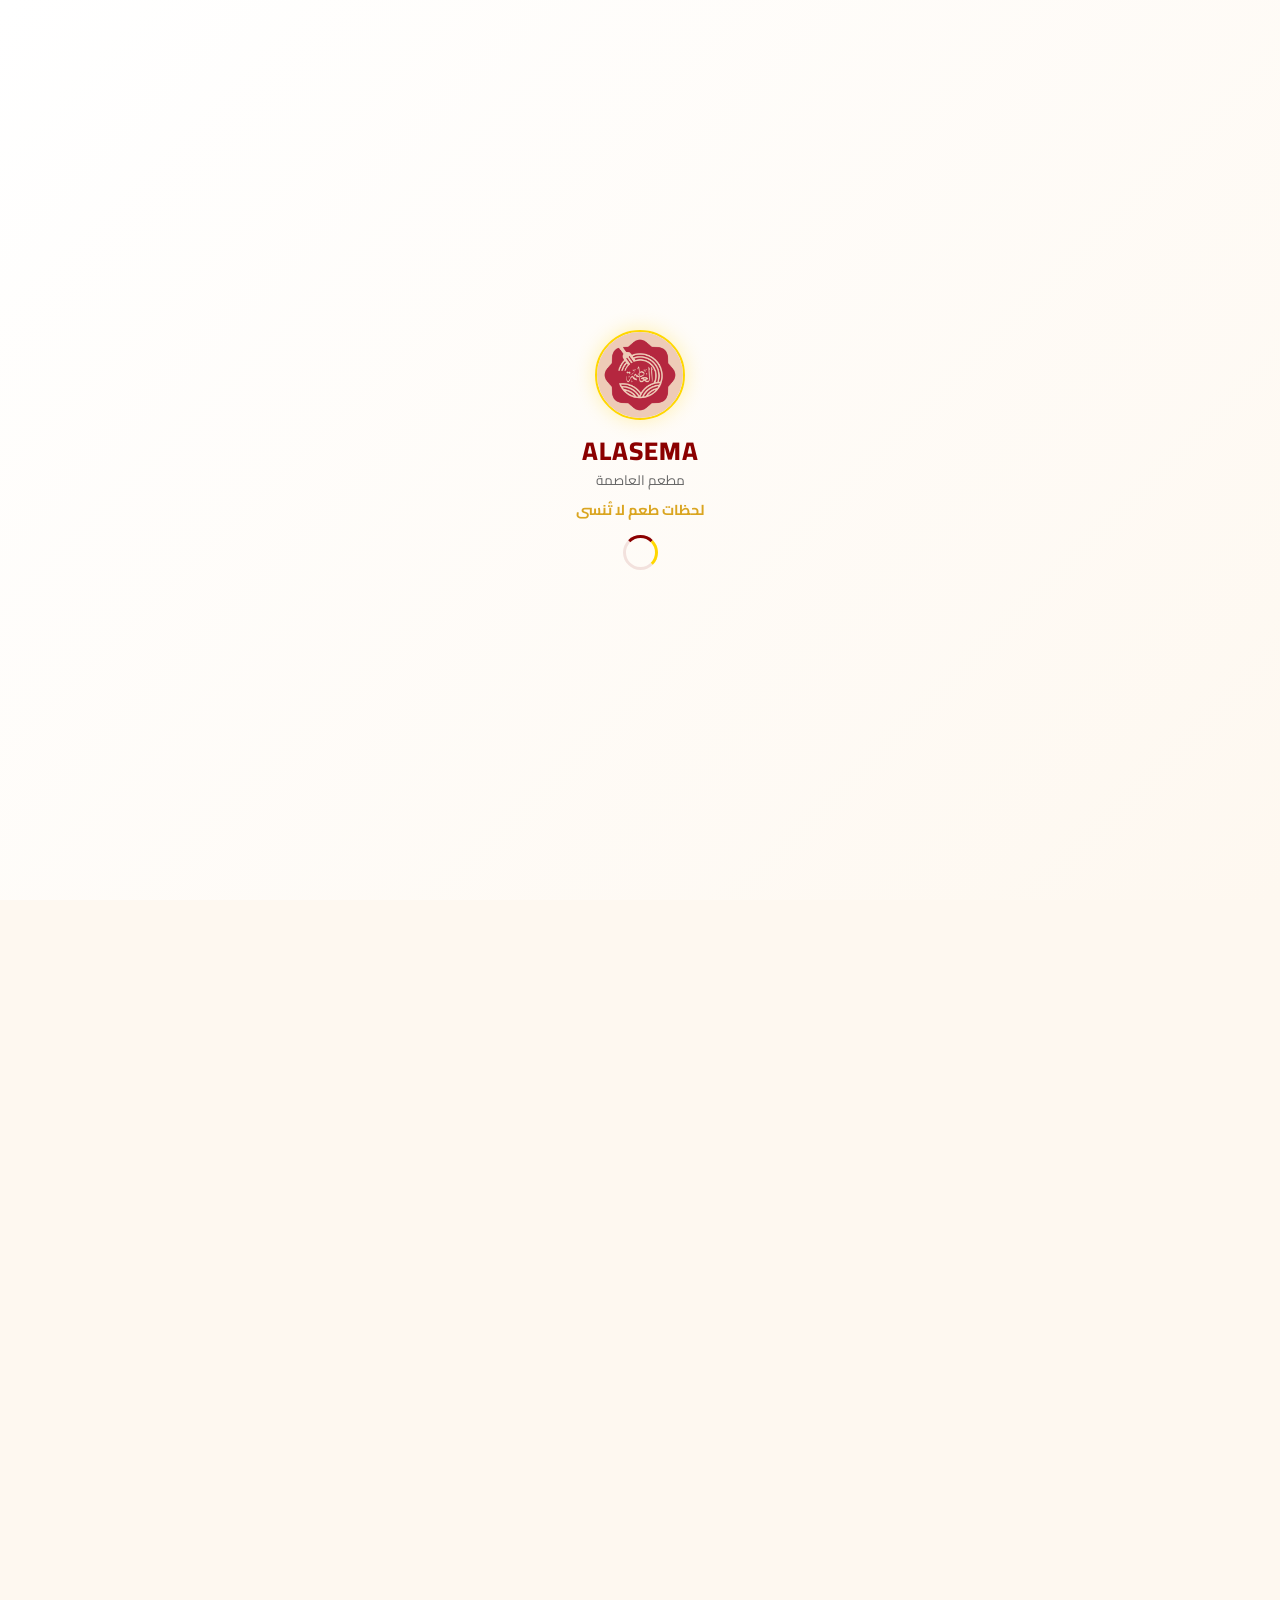
==== commit 74d546a9: "تحديث الصور وتعديل التصميم" ====
--- a/index.html
+++ b/index.html
@@ -3,14 +3,19 @@
 <head>
     <meta charset="UTF-8">
     <meta name="viewport" content="width=device-width, initial-scale=1.0, viewport-fit=cover">
-    <title>المنيو | مطعم العاصمة ALASEMA</title>
+    <title>مطعم العاصمة | ALASEMA</title>
+    <meta name="description" content="مطعم العاصمة في النصيرات - غزة يقدم أشهى الوجبات السريعة والمشاوي">
+    <meta name="google-site-verification" content="ZePMrccEI_mKXvgqI4uJsRuyv08kpk_qlB1QU6Xp2k4" />
+    <link rel="canonical" href="https://alassema-restaurant.netlify.app/">
     <link rel="icon" type="image/jpeg" href="assets/images/logo.jpg">
+    
     <link rel="stylesheet" href="css/style.css">
     <link rel="stylesheet" href="https://cdnjs.cloudflare.com/ajax/libs/font-awesome/6.0.0/css/all.min.css">
     <link href="https://fonts.googleapis.com/css2?family=Cairo:wght@300;400;500;600;700;800&display=swap" rel="stylesheet">
 </head>
 <body>
 
+<!-- شاشة التحميل -->
 <div class="splash-screen" id="splashScreen">
     <div class="splash-content">
         <div class="splash-logo-container">
@@ -18,13 +23,14 @@
         </div>
         <div class="splash-title">ALASEMA</div>
         <div class="splash-subtitle">مطعم العاصمة</div>
-        <div class="splash-text">قائمة طعامنا</div>
+        <div class="splash-text">لحظات طعم لا تُنسى</div>
         <div class="splash-spinner"></div>
     </div>
 </div>
 
 <div class="main-content" id="mainContent">
     
+    <!-- الهيدر -->
     <header>
         <div class="container">
             <div class="logo">
@@ -32,22 +38,25 @@
                     <img src="assets/images/logo.jpg" alt="ALASEMA" class="header-logo-img">
                     <div class="logo-text">
                         <h1>ALASEMA</h1>
-                        <p>مطعم العاصمة</p>
+                        <p data-ar="مطعم العاصمة" data-en="ALASEMA Restaurant">مطعم العاصمة</p>
                     </div>
                 </a>
             </div>
+            
             <div class="lang-switch">
                 <button class="lang-btn active" data-lang="ar">عربي</button>
                 <button class="lang-btn" data-lang="en">EN</button>
             </div>
+            
             <div class="mobile-menu-btn">
                 <i class="fas fa-bars"></i>
             </div>
         </div>
+        
         <nav>
             <ul>
-                <li><a href="index.html" data-ar="الرئيسية" data-en="HOME">الرئيسية</a></li>
-                <li><a href="menu.html" class="active" data-ar="المنيو" data-en="MENU">المنيو</a></li>
+                <li><a href="index.html" class="active" data-ar="الرئيسية" data-en="HOME">الرئيسية</a></li>
+                <li><a href="menu.html" data-ar="المنيو" data-en="MENU">المنيو</a></li>
                 <li><a href="about.html" data-ar="عن المطعم" data-en="ABOUT">عن المطعم</a></li>
                 <li><a href="gallery.html" data-ar="المعرض" data-en="GALLERY">المعرض</a></li>
                 <li><a href="contact.html" data-ar="اتصل بنا" data-en="CONTACT">اتصل بنا</a></li>
@@ -55,36 +64,106 @@
         </nav>
     </header>
 
-    <section class="menu-page">
+    <!-- Hero Section -->
+    <section class="hero">
+        <div class="hero-overlay"></div>
+        <div class="hero-content">
+            <h1 class="hero-title">
+                <span class="title-ar">طعم لا يُنسى</span>
+                <span class="title-en">A CULINARY JOURNEY BEYOND ORDINARY</span>
+            </h1>
+            <div class="hero-buttons">
+                <a href="menu.html" class="hero-btn primary" data-ar="استكشف المنيو" data-en="VIEW MENU">استكشف المنيو</a>
+                <a href="contact.html" class="hero-btn secondary" data-ar="زورونا" data-en="VISIT US">زورونا</a>
+            </div>
+        </div>
+    </section>
+
+    <!-- الأطباق المميزة -->
+    <section class="featured-dishes">
         <div class="container">
-            <h2 class="page-title">
-                <span class="title-ar">قائمة الطعام</span>
-                <span class="title-en">OUR MENU</span>
+            <h2 class="section-title">
+                <span class="title-ar">أطباقنا المميزة</span>
+                <span class="title-en">FEATURED DISHES</span>
             </h2>
-            <p class="page-subtitle" data-ar="اختر وجبتك المفضلة من تشكيلتنا المختارة بعناية" data-en="Choose your favorite meal from our carefully selected collection">
-                اختر وجبتك المفضلة من تشكيلتنا المختارة بعناية
-            </p>
+            
+            <div class="dishes-grid">
+                <div class="dish-card">
+                    <div class="dish-image">
+                        <img src="assets/images/dish-ribeye.jpg" alt="Signature Ribeye" onerror="this.src='assets/images/placeholder.jpg'">
+                    </div>
+                    <div class="dish-info">
+                        <h3 class="dish-name-en">SIGNATURE RIBEYE</h3>
+                        <p class="dish-name-ar">طعمك ريبعة</p>
+                        <p class="dish-desc">Ribeye steak, char-grilled and roasted, accompanied by a side of rice.</p>
+                        <div class="dish-price">₪65.00</div>
+                    </div>
+                </div>
 
-            <!-- أزرار الطلب السريع -->
-            <div class="order-buttons">
-                <a href="https://wa.me/+970594804807" target="_blank" class="order-btn whatsapp-btn">
-                    <i class="fab fa-whatsapp"></i> <span data-ar="اطلب عبر واتساب" data-en="Order via WhatsApp">اطلب عبر واتساب</span>
-                </a>
-                <a href="tel:0594804807" class="order-btn call-btn">
-                    <i class="fas fa-phone-alt"></i> <span data-ar="اتصل الآن" data-en="Call Now">اتصل الآن</span>
-                </a>
-            </div>
+                <div class="dish-card">
+                    <div class="dish-image">
+                        <img src="assets/images/dish-burger.jpg" alt="Truffle Wagyu Burger" onerror="this.src='assets/images/placeholder.jpg'">
+                    </div>
+                    <div class="dish-info">
+                        <h3 class="dish-name-en">TRUFFLE WAGYU BURGER</h3>
+                        <p class="dish-name-ar">طبق بريجا وورغو</p>
+                        <p class="dish-desc">Lamb burger with truffle butter and caramelized onions.</p>
+                        <div class="dish-price">₪65.00</div>
+                    </div>
+                </div>
 
-            <!-- حاوية عرض المنيو -->
-            <div id="menu-container">
-                <div class="loading-spinner">
-                    <div class="spinner"></div>
-                    <p data-ar="جاري تحميل القائمة..." data-en="Loading menu...">جاري تحميل القائمة...</p>
+                <div class="dish-card">
+                    <div class="dish-image">
+                        <img src="assets/images/dish-meshwi.jpg" alt="Mediterranean Meshwi" onerror="this.src='assets/images/placeholder.jpg'">
+                    </div>
+                    <div class="dish-info">
+                        <h3 class="dish-name-en">MEDITERRANEAN MESHWI</h3>
+                        <p class="dish-name-ar">الذي أفرز</p>
+                        <p class="dish-desc">Mediterranean-inspired dishes with authentic flavors.</p>
+                        <div class="dish-price">₪65.00</div>
+                    </div>
+                </div>
+
+                <div class="dish-card">
+                    <div class="dish-image">
+                        <img src="assets/images/dish-lamb.jpg" alt="Gold-Leaf Lamb Chops" onerror="this.src='assets/images/placeholder.jpg'">
+                    </div>
+                    <div class="dish-info">
+                        <h3 class="dish-name-en">GOLD-LEAF LAMB CHOPS</h3>
+                        <p class="dish-name-ar">كلهل ليفر بومي</p>
+                        <p class="dish-desc">Grilled lamb chops with roasted potatoes and vegetables.</p>
+                        <div class="dish-price">₪65.00</div>
+                    </div>
                 </div>
             </div>
         </div>
     </section>
 
+    <!-- مميزات سريعة -->
+    <section class="quick-features">
+        <div class="container">
+            <div class="features-grid">
+                <div class="feature-item">
+                    <i class="fas fa-utensils"></i>
+                    <h3 data-ar="جودة عالية" data-en="Premium Quality">جودة عالية</h3>
+                </div>
+                <div class="feature-item">
+                    <i class="fas fa-truck-fast"></i>
+                    <h3 data-ar="توصيل سريع" data-en="Fast Delivery">توصيل سريع</h3>
+                </div>
+                <div class="feature-item">
+                    <i class="fas fa-leaf"></i>
+                    <h3 data-ar="مكونات طازجة" data-en="Fresh Ingredients">مكونات طازجة</h3>
+                </div>
+                <div class="feature-item">
+                    <i class="fas fa-clock"></i>
+                    <h3 data-ar="خدمة على مدار اليوم" data-en="24/7 Service">خدمة على مدار اليوم</h3>
+                </div>
+            </div>
+        </div>
+    </section>
+
+    <!-- الفوتر -->
     <footer>
         <div class="container">
             <div class="footer-content">
@@ -94,21 +173,21 @@
                     <p>مطعم العاصمة</p>
                 </div>
                 <div class="footer-links">
-                    <a href="index.html">الرئيسية</a>
-                    <a href="menu.html">المنيو</a>
-                    <a href="about.html">عن المطعم</a>
-                    <a href="gallery.html">المعرض</a>
-                    <a href="contact.html">اتصل بنا</a>
+                    <a href="index.html" data-ar="الرئيسية" data-en="Home">الرئيسية</a>
+                    <a href="menu.html" data-ar="المنيو" data-en="Menu">المنيو</a>
+                    <a href="about.html" data-ar="عن المطعم" data-en="About">عن المطعم</a>
+                    <a href="gallery.html" data-ar="المعرض" data-en="Gallery">المعرض</a>
+                    <a href="contact.html" data-ar="اتصل بنا" data-en="Contact">اتصل بنا</a>
                 </div>
                 <div class="social-icons">
                     <a href="https://www.facebook.com/asemarest/" target="_blank"><i class="fab fa-facebook-f"></i></a>
                     <a href="https://www.instagram.com/asemarest" target="_blank"><i class="fab fa-instagram"></i></a>
                     <a href="https://wa.me/+970594804807" target="_blank"><i class="fab fa-whatsapp"></i></a>
-                    <a href="#" id="tiktok-link-footer" target="_blank"><i class="fab fa-tiktok"></i></a>
+                    <a href="#" id="tiktok-link" target="_blank"><i class="fab fa-tiktok"></i></a>
                 </div>
             </div>
             <div class="footer-bottom">
-                <p>© 2026 مطعم العاصمة - جميع الحقوق محفوظة</p>
+                <p>© 2026 <span data-ar="مطعم العاصمة" data-en="ALASEMA Restaurant">مطعم العاصمة</span>. <span data-ar="جميع الحقوق محفوظة" data-en="All Rights Reserved">جميع الحقوق محفوظة</span></p>
             </div>
         </div>
     </footer>
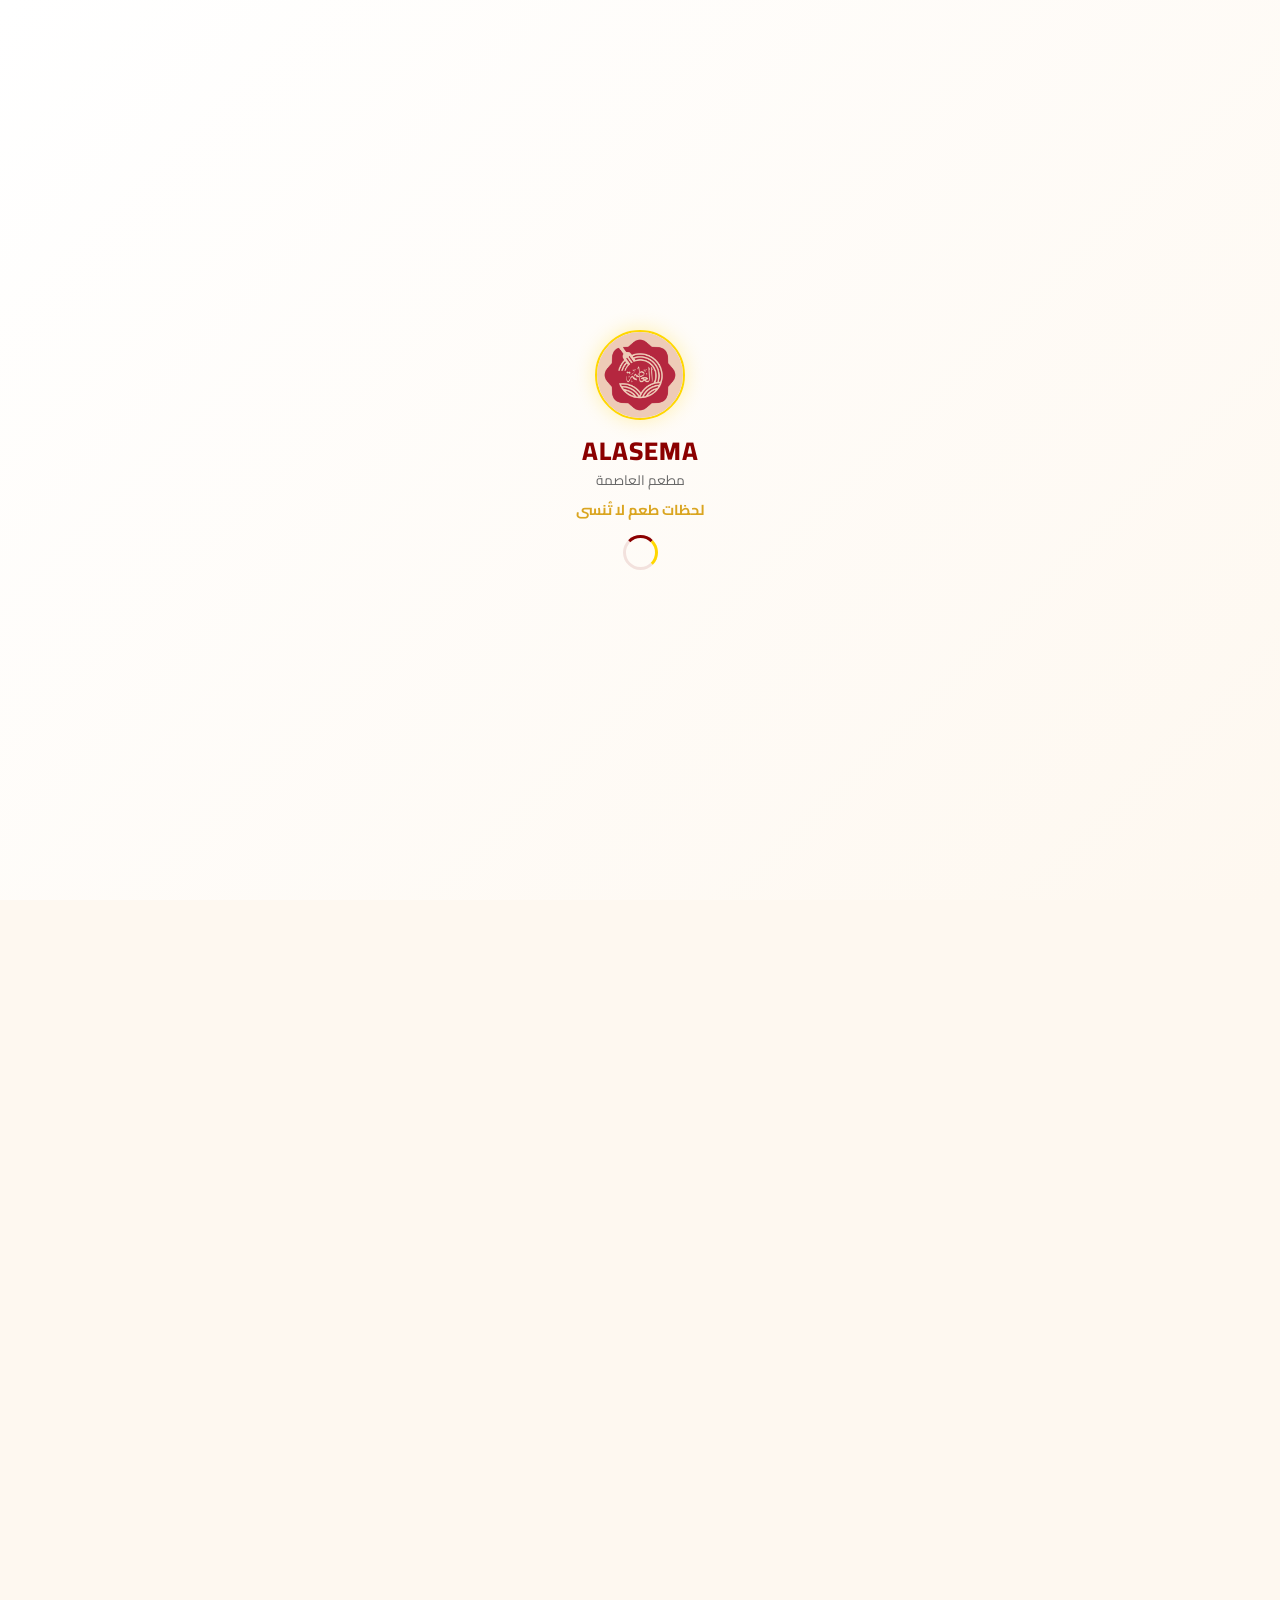
==== commit 4540c7cb: "تحديث" ====
--- a/index.html
+++ b/index.html
@@ -6,6 +6,7 @@
     <title>مطعم العاصمة | ALASEMA</title>
     <meta name="description" content="مطعم العاصمة في النصيرات - غزة يقدم أشهى الوجبات السريعة والمشاوي">
     <meta name="google-site-verification" content="ZePMrccEI_mKXvgqI4uJsRuyv08kpk_qlB1QU6Xp2k4" />
+    <meta name="viewport" content="width=device-width, initial-scale=1.0">
     <link rel="canonical" href="https://alassema-restaurant.netlify.app/">
     <link rel="icon" type="image/jpeg" href="assets/images/logo.jpg">
     
--- a/css/style.css
+++ b/css/style.css
@@ -251,15 +251,44 @@
 /* ========== Hero Section ========== */
 .hero {
     position: relative;
-    min-height: 70vh;
+    min-height: 60vh; /* أقل ارتفاع للموبايل */
     background-image: url('../assets/images/hero-bg-new.jpg');
     background-size: cover;
     background-position: center;
+    background-repeat: no-repeat;
+    
     display: flex;
     align-items: center;
     justify-content: center;
     text-align: center;
-    padding: 60px 20px;
+
+    padding: 40px 15px; /* تقليل الحواف للموبايل */
+}
+
+/* 📱 موبايل */
+@media (max-width: 768px) {
+    .hero {
+        min-height: 50vh;
+        padding: 30px 10px;
+        background-position: center top; /* يضبط الصورة */
+    }
+}
+
+/* 📱 شاشات صغيرة جدًا */
+@media (max-width: 480px) {
+    .hero {
+        min-height: 45vh;
+        padding: 20px 10px;
+    }
+}
+.hero h1 {
+    font-size: 3rem;
+}
+
+@media (max-width: 768px) {
+    .hero h1 {
+        font-size: 2rem;
+    }
 }
 
 .hero-overlay {
@@ -570,16 +599,29 @@
 
 /* ========== صفحة عن المطعم ========== */
 .about-story {
+    display: flex;
+    flex-direction: column;
     background: var(--bg-white);
     border-radius: var(--radius-md);
     overflow: hidden;
     margin-bottom: 30px;
 }
 
+.story-image {
+    overflow: hidden;
+    border-radius: var(--radius-md);
+}
+
 .story-image img {
     width: 100%;
-    height: 200px;
+    height: 100%;
+    aspect-ratio: 4 / 5;
     object-fit: cover;
+    transition: transform 0.3s ease;
+}
+
+.story-image img:hover {
+    transform: scale(1.05);
 }
 
 .story-content {
